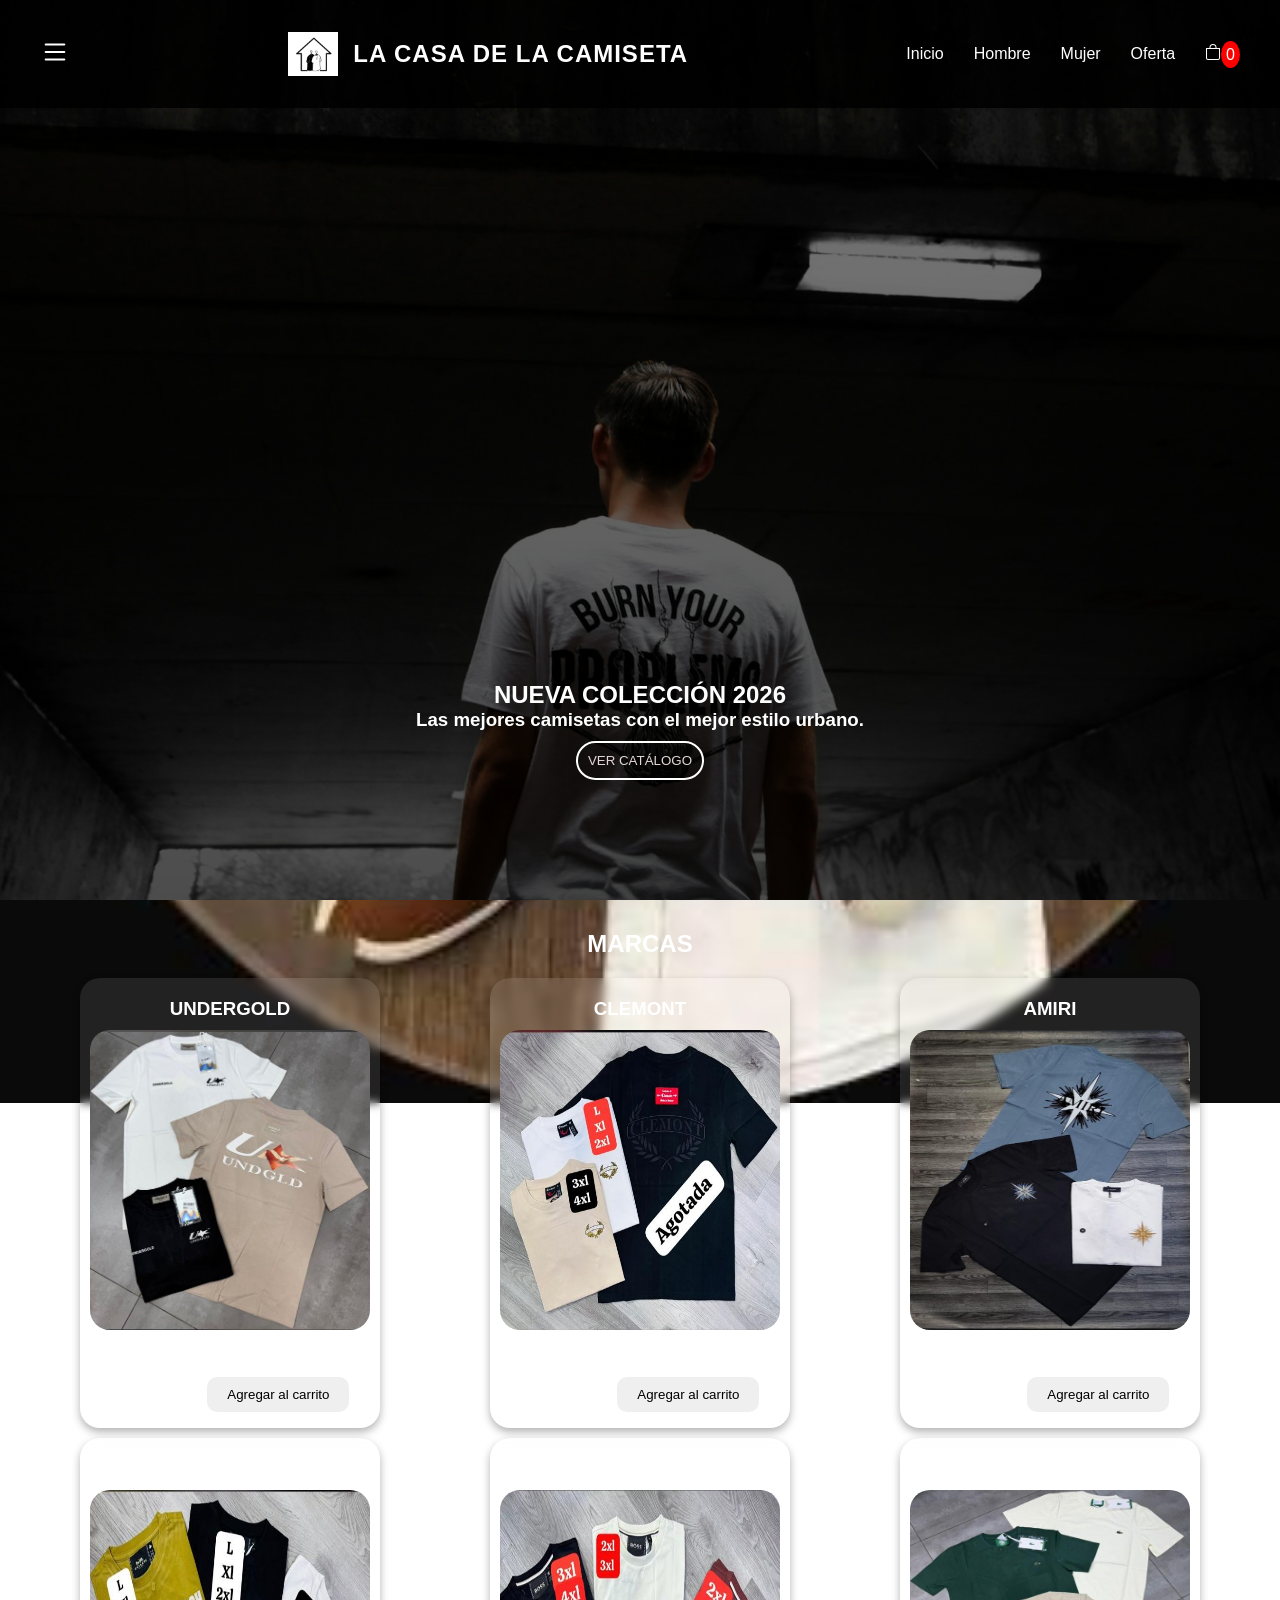
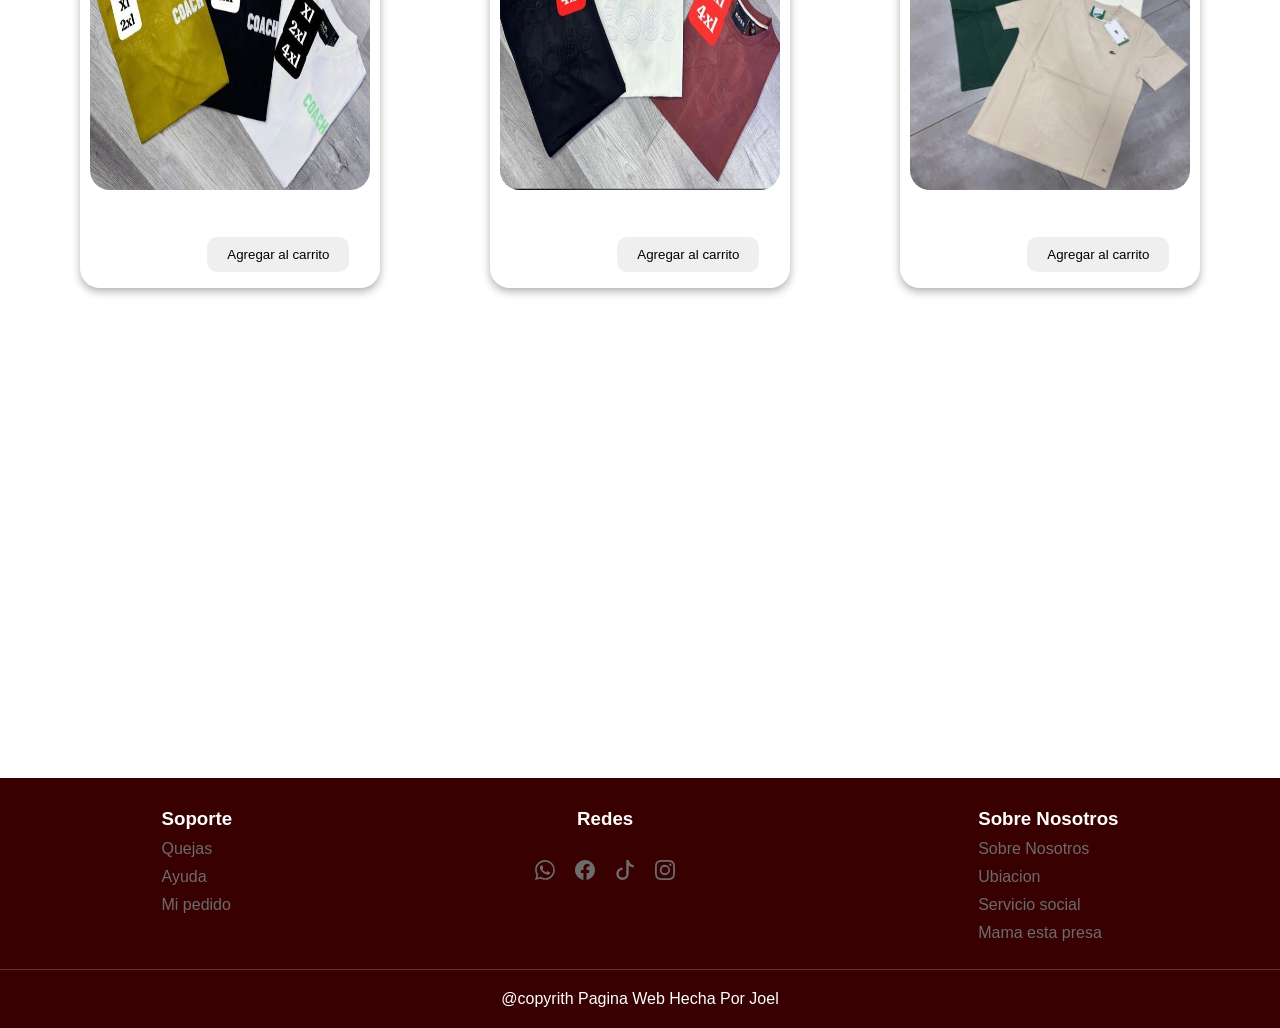
==== index.html @ 68a7e962 "mi primer comentario" ====
<!DOCTYPE html>
<html lang="en">
<head>
    <meta charset="UTF-8">
    <meta name="viewport" content="width=device-width, initial-scale=1.0">
     <meta http-equiv="X-UA-Compatible" content="ie=edge">
     <meta name="keywords" content="camisetas,ropa, moda,clemont,undergold">
     <meta name="description" content="La Casa de la Camiseta: Tienda de ropa con el mejor estilo urbano.">
    <title>la casa de la camiseta</title>
    <link rel="stylesheet" href="style.css"> <link rel="shortcut icon" href="./img/logo1.png" type="image/x-icon"> <script src="https://cdn.jsdelivr.net/npm/bootstrap@5.3.8/dist/js/bootstrap.bundle.min.js"></script>
</head>
<body>
    <header class="header">
        
        <div class="nav">
            <svg xmlns="http://www.w3.org/2000/svg" width="30" height="30" fill="currentColor" class="bi bi-list" viewBox="0 0 16 16">
            <path fill-rule="evenodd" d="M2.5 12a.5.5 0 0 1 .5-.5h10a.5.5 0 0 1 0 1H3a.5.5 0 0 1-.5-.5m0-4a.5.5 0 0 1 .5-.5h10a.5.5 0 0 1 0 1H3a.5.5 0 0 1-.5-.5m0-4a.5.5 0 0 1 .5-.5h10a.5.5 0 0 1 0 1H3a.5.5 0 0 1-.5-.5"/>
            </svg>
        </div>

        <div class="titulo">
            <img src="./img/logo1.png" alt="Logo La Casa de la Camiseta" style="width: 50px;"> 
            <h1>LA CASA DE LA CAMISETA</h1>
        </div>
        <nav class="nav-menu">
            <ul class="menu">  
                <li><a href="#">Inicio</a></li>
                <li><a href="#hombre">Hombre</a></li>
                <li><a href="./mujeres.html">Mujer</a></li>
                <li><a href="#">Oferta</a></li>
                <!--carrito o bolsa de compras-->
                <li class="carrito_compra"><a href="#"><svg xmlns="http://www.w3.org/2000/svg" width="16" height="16" fill="currentColor" class="bi bi-bag" viewBox="0 0 16 16">
                <path d="M8 1a2.5 2.5 0 0 1 2.5 2.5V4h-5v-.5A2.5 2.5 0 0 1 8 1m3.5 3v-.5a3.5 3.5 0 1 0-7 0V4H1v10a2 2 0 0 0 2 2h10a2 2 0 0 0 2-2V4zM2 5h12v9a1 1 0 0 1-1 1H3a1 1 0 0 1-1-1z"/>
                </svg></a><span id="contador">0</span></li>
            </ul>

        </nav>  
    </header> <!-- este es la etiqueta header donde guadamos la barra de navegación incluyendo el nombre y el carrito de compras -->

    <div class="hero">
        <div class="contenido-hero">
            <h2>NUEVA COLECCIÓN 2026</h2>
            <h3>Las mejores camisetas con el mejor estilo urbano.</h3>
            <button class="boton-comprar"><a href="./nuevaColeccion.html">VER CATÁLOGO</a></button>            
        </div>  
    </div> <!-- este es la sección del hero donde se muestra la nueva colección y un botón para ver el catálogo -->
    
    <section class="seccion-marcas" id="hombre">
        <h2 class="titulo-seccion">MARCAS</h2>  
        <div class="contenidos-productos">
            <div class="producto">
                <h3>UNDERGOLD</h3>
                        <img src="./img/undergold1.jpeg" alt="Camiseta undergold">
                    <div class="compra-btn">
                        <span class="precio-producto">50.000 $</span>
                        <button class="boton" data-id="1" data-nombre="UNDERGOLD" data-precio="50.000">Agregar al carrito</button>
                    </div>
            </div>
        <div class="producto">
                <h3>CLEMONT</h3>
                <img src="./img/clemont2.jpeg" alt="Camiseta CLEMONT">
                    <div class="compra-btn">
                        <span class="precio-producto">50.000 $</span>
                        <button class="boton" data-id="2" data-nombre="CLEMONT" data-precio="50.000">Agregar al carrito</button>
                    </div>
        </div>
        <div class="producto">
                <h3>AMIRI</h3>
                        <img src="./img/amiri1.jpeg" alt="Camiseta AMIRI">
                    <div class="compra-btn">
                        <span class="precio-producto">50.000 $</span>
                        <button class="boton" data-id="3" data-nombre="AMIRI" data-precio="50.000">Agregar al carrito</button>
                    </div>
        </div>
        <div class="producto">
                <h3>COACH</h3>
                    <img src="./img/coach1.jpeg" alt="Camiseta coach">
                    <div class="compra-btn">
                        <span class="precio-producto">50.000 $</span>
                        <button class="boton" data-id="4" data-nombre="COACH" data-precio="50.000">Agregar al carrito</button>
                    </div>
        </div>
        <div class="producto">
                <h3>BOSS</h3>
                    <img src="./img/boss1.jpeg" alt="Camiseta BOSS">
                    <div class="compra-btn">
                        <span class="precio-producto">50.000 $</span>
                        <button class="boton" data-id="5" data-nombre="BOSS" data-precio="50000">Agregar al carrito</button>
                    </div>
        </div>          
        <div class="producto">
                <h3>LACOSTE</h3>
                    <img src="./img/lacoste1.jpeg" alt="Camiseta LACOSTE">
                    <div class="compra-btn">
                        <span class="precio-producto">50.000 $</span>
                        <button class="boton" data-id="6" data-nombre="LACOSTE" data-precio="50.000">Agregar al carrito</button>
                    </div>
        </div>         
        <div class="producto">
                <h3>TOMMY</h3>
                    <img src="./img/tommy1.jpeg" alt="Camiseta TOMMY">
                    <div class="compra-btn">
                        <span class="precio-producto">50.000 $</span>
                        <button class="boton" data-id="7" data-nombre="TOMMY" data-precio="50.000">Agregar al carrito</button>
                    </div>
        </div>         
        <div class="producto">
            <h3>Y/OUT</h3>
                    <img src="./img/yout1.jpeg" alt="Camiseta Y/OUT">
                    <div class="compra-btn">
                        <span class="precio-producto">50.000 $</span>
                        <button class="boton" data-id="8" data-nombre="Y/OUT" data-precio="50.000">Agregar al carrito</button>
                    </div>
        </div>
        <div class="producto">
            <h3>BLOW UP</h3>
                    <img src="./img/bloup1.jpeg" alt="Camiseta BLOW UP">
                    <div class="compra-btn">
                        <span class="precio-producto">50.000 $</span>
                        <button class="boton" data-id="9" data-nombre="BLOW UP" data-precio="50.000">Agregar al carrito</button>
                    </div>                             
        </div>      
    </section> <!-- este es la sección de marcas donde se muestran las camisetas disponibles para hombre con su respectivo botón de compra que se agrega al carrito -->
    <footer class="piso">
        <div class="soporte">
            <h3>Soporte</h3>
            <ul>
                <li><a href="#">Quejas</a></li>
                <li><a href="#">Ayuda</a></li>
                <li><a href="#">Mi pedido</a></li>
            </ul>
        </div>
        <div class="soporte">
            <h3>Redes</h3>
            <div class="redes">
                <li><a href="#"><svg xmlns="http://www.w3.org/2000/svg" width="20" height="20" fill="currentColor" class="bi bi-whatsapp" viewBox="0 0 16 16">
  <path d="M13.601 2.326A7.85 7.85 0 0 0 7.994 0C3.627 0 .068 3.558.064 7.926c0 1.399.366 2.76 1.057 3.965L0 16l4.204-1.102a7.9 7.9 0 0 0 3.79.965h.004c4.368 0 7.926-3.558 7.93-7.93A7.9 7.9 0 0 0 13.6 2.326zM7.994 14.521a6.6 6.6 0 0 1-3.356-.92l-.24-.144-2.494.654.666-2.433-.156-.251a6.56 6.56 0 0 1-1.007-3.505c0-3.626 2.957-6.584 6.591-6.584a6.56 6.56 0 0 1 4.66 1.931 6.56 6.56 0 0 1 1.928 4.66c-.004 3.639-2.961 6.592-6.592 6.592m3.615-4.934c-.197-.099-1.17-.578-1.353-.646-.182-.065-.315-.099-.445.099-.133.197-.513.646-.627.775-.114.133-.232.148-.43.05-.197-.1-.836-.308-1.592-.985-.59-.525-.985-1.175-1.103-1.372-.114-.198-.011-.304.088-.403.087-.088.197-.232.296-.346.1-.114.133-.198.198-.33.065-.134.034-.248-.015-.347-.05-.099-.445-1.076-.612-1.47-.16-.389-.323-.335-.445-.34-.114-.007-.247-.007-.38-.007a.73.73 0 0 0-.529.247c-.182.198-.691.677-.691 1.654s.71 1.916.81 2.049c.098.133 1.394 2.132 3.383 2.992.47.205.84.326 1.129.418.475.152.904.129 1.246.08.38-.058 1.171-.48 1.338-.943.164-.464.164-.86.114-.943-.049-.084-.182-.133-.38-.232"/>
                </svg></a></li>
                <li><a href="#"><svg xmlns="http://www.w3.org/2000/svg" width="20" height="20" fill="currentColor" class="bi bi-facebook" viewBox="0 0 16 16">
  <path d="M16 8.049c0-4.446-3.582-8.05-8-8.05C3.58 0-.002 3.603-.002 8.05c0 4.017 2.926 7.347 6.75 7.951v-5.625h-2.03V8.05H6.75V6.275c0-2.017 1.195-3.131 3.022-3.131.876 0 1.791.157 1.791.157v1.98h-1.009c-.993 0-1.303.621-1.303 1.258v1.51h2.218l-.354 2.326H9.25V16c3.824-.604 6.75-3.934 6.75-7.951"/>
                </svg></a></li>
                <li><a href="#"><svg xmlns="http://www.w3.org/2000/svg" width="20" height="20" fill="currentColor" class="bi bi-tiktok" viewBox="0 0 16 16">
  <path d="M9 0h1.98c.144.715.54 1.617 1.235 2.512C12.895 3.389 13.797 4 15 4v2c-1.753 0-3.07-.814-4-1.829V11a5 5 0 1 1-5-5v2a3 3 0 1 0 3 3z"/>
                </svg></a></li>
                <li><a href="#"><svg xmlns="http://www.w3.org/2000/svg" width="20" height="20" fill="currentColor" class="bi bi-instagram" viewBox="0 0 16 16">
  <path d="M8 0C5.829 0 5.556.01 4.703.048 3.85.088 3.269.222 2.76.42a3.9 3.9 0 0 0-1.417.923A3.9 3.9 0 0 0 .42 2.76C.222 3.268.087 3.85.048 4.7.01 5.555 0 5.827 0 8.001c0 2.172.01 2.444.048 3.297.04.852.174 1.433.372 1.942.205.526.478.972.923 1.417.444.445.89.719 1.416.923.51.198 1.09.333 1.942.372C5.555 15.99 5.827 16 8 16s2.444-.01 3.298-.048c.851-.04 1.434-.174 1.943-.372a3.9 3.9 0 0 0 1.416-.923c.445-.445.718-.891.923-1.417.197-.509.332-1.09.372-1.942C15.99 10.445 16 10.173 16 8s-.01-2.445-.048-3.299c-.04-.851-.175-1.433-.372-1.941a3.9 3.9 0 0 0-.923-1.417A3.9 3.9 0 0 0 13.24.42c-.51-.198-1.092-.333-1.943-.372C10.443.01 10.172 0 7.998 0zm-.717 1.442h.718c2.136 0 2.389.007 3.232.046.78.035 1.204.166 1.486.275.373.145.64.319.92.599s.453.546.598.92c.11.281.24.705.275 1.485.039.843.047 1.096.047 3.231s-.008 2.389-.047 3.232c-.035.78-.166 1.203-.275 1.485a2.5 2.5 0 0 1-.599.919c-.28.28-.546.453-.92.598-.28.11-.704.24-1.485.276-.843.038-1.096.047-3.232.047s-2.39-.009-3.233-.047c-.78-.036-1.203-.166-1.485-.276a2.5 2.5 0 0 1-.92-.598 2.5 2.5 0 0 1-.6-.92c-.109-.281-.24-.705-.275-1.485-.038-.843-.046-1.096-.046-3.233s.008-2.388.046-3.231c.036-.78.166-1.204.276-1.486.145-.373.319-.64.599-.92s.546-.453.92-.598c.282-.11.705-.24 1.485-.276.738-.034 1.024-.044 2.515-.045zm4.988 1.328a.96.96 0 1 0 0 1.92.96.96 0 0 0 0-1.92m-4.27 1.122a4.109 4.109 0 1 0 0 8.217 4.109 4.109 0 0 0 0-8.217m0 1.441a2.667 2.667 0 1 1 0 5.334 2.667 2.667 0 0 1 0-5.334"/>
                </svg></a></li>
            </div>
        </div>
        <div class="soporte">
            <h3>Sobre Nosotros</h3>
            <ul>
                <li><a href="#">Sobre Nosotros</a></li>
                <li><a href="#">Ubiacion</a></li>
                <li><a href="#">Servicio social</a></li>
                <li><a href="#">Mama esta presa</a></li>
            </ul>
        </div>
        <div class="copy">
            @copyrith Pagina Web Hecha Por Joel
        </div>
    </footer> <!-- este es el footer donde se muestra el soporte, las redes sociales, información sobre la empresa y el copyrith -->
     
    <script src="/index.js" ></script> <!-- este es el script donde se encuentra la función para agregar al carrito de compras -->
</body>
</html>
---- style.css ----
/*asegura que todos los navegadores quiten espacio extras y conletra arial*/
/* El asterisco (*) significa "aplica esto a TODOS los elementos de la página" */
*{
    font-family: Arial, sans-serif; /* Define la fuente de texto para toda la página */
    margin: 0;  /* Elimina el espacio exterior que los navegadores agregan por defecto */
    padding: 0; /* Elimina el espacio interior que los navegadores agregan por defecto */
    box-sizing: border-box; /* Incluye padding en el tamaño total del elemento */
}

/* El header es la barra de navegación que aparece en la parte superior */
.header {
    position:fixed;   /* Hace que el menú flote SOBRE la imagen sin empujarla */
    top: 0;    /* Lo pega a la parte superior de la pantalla */
    left: 0;   /* Lo pega al lado izquierdo de la pantalla */
    width: 100%;  /* Ocupa todo el ancho de la pantalla */
    display: flex;       /* Alinea logo, título y menú en una fila */
    justify-content: space-between; /* Espacia los elementos: izquierda, centro y derecha */
    align-items: center; /* Centra los elementos verticalmente */
    height: 12vh;        /* Ocupa el 12% de la altura de la pantalla */
    color: white;  /* El texto dentro del header será de color blanco */
    z-index: 1000;       /* Asegura que el menú siempre esté por encima de todo */
    padding: 0 40px;     /* Espacio a los lados para que no toque los bordes */
    background-color: rgba(0, 0, 0, 0.856); /* Fondo negro semitransparente (el 0.856 controla la opacidad) */
}

/* Cambia el cursor cuando el mouse pasa sobre el ícono SVG del menú hamburguesa */
.header svg{
    cursor: pointer; /*para que el mause cambie de forma en las tres rayitas de hamburguesa*/
}

/* Estilos para el logo y título central */
/* Este contenedor agrupa la imagen del logo y el texto del título juntos */
.titulo {
    display: flex;        /* Pone el logo y el título en una fila horizontal */
    align-items: center;  /* Los alinea verticalmente al centro */
    gap: 15px;           /* Espacio entre la imagen del logo y el texto H1 */
}
/*logo de la pagina*/
.titulo img {
    width: 50px;         /* Tamaño del logo */
    height: auto;        /* Mantiene la proporción */
}
/* Estilo del nombre de la tienda en el encabezado */
.titulo h1 {
    font-size: 1.5rem;   /* Tamaño del título principal */
    letter-spacing: 1px; /* Separa un poco las letras entre sí para mejor lectura */
}
/*controlador del menu superior  derecho*/
/* Esta es la lista de enlaces de navegación (Inicio, Catálogo, etc.) */
.nav-menu .menu  {
    color: white;
    display: flex;              /* Pone los elementos del menú en una fila */
    align-items: center;
    justify-content: flex-end; /* Los empuja a la derecha como en tu captura */
    gap: 30px;   /*separacion entre el meno de navegacion*/
    text-decoration: none;  /* Quita el subrayado de los enlaces */
    margin: 0;
    padding: 0;
    list-style: none;  /* Quita los puntos o números de la lista */
}
/*controlador del menu superior derecho*/
/* Estilo de cada enlace individual dentro del menú */
.menu a{
    color: white;           /* Los enlaces son de color blanco */
    text-decoration: none;  /* Sin subrayado */
    list-style: none;
    cursor: pointer;        /* El cursor cambia a manita al pasar sobre el enlace */
}
/*contador del carrito de productos*/
/* Es el numerito rojo que aparece encima del ícono del carrito */
#contador{
    background-color: red;   /* Fondo rojo para que se vea el número */
    padding: 5px;            /* Espacio interior para que el número no quede pegado al borde */
    color: white;            /* Número en color blanco */
    border-radius: 50% 50%;  /* Lo convierte en un círculo perfecto */
}

/* La sección hero es la primera imagen grande que se ve al entrar a la página */
.hero {
    /* Fondo con degradado oscuro para que el texto blanco se lea bien */
    background-image: linear-gradient(rgba(0,0,0,0.5), rgba(0,0,0,0.7)), 
                      url("./img/imgfondo.jpg");
    background-size: cover;       /* Ajusta la foto para llenar toda la pantalla */
    background-position: center;  /* Centra la parte importante de la foto */
    background-attachment: fixed; /* Efecto: la foto se queda quieta al hacer scroll */
    background-repeat: no-repeat; /* Evita que la imagen se repita si es más pequeña que la pantalla */
    height: 100vh;                /* Ocupa el 100% de la altura de la pantalla */
    width: 100%;

    /* Centrado del contenido (Texto y Botón) */
    display: flex;
    flex-direction: column;       /* Pone el texto arriba y el botón abajo */
    justify-content: flex-end;    /* Empuja todo hacia la parte de abajo de la foto */
    align-items: center;          /* Centra todo horizontalmente */
    text-align: center;           /* Centra el texto dentro de su caja */
    color: white;                 /* Todo el texto de esta sección será blanco */
    font-family: 'Segoe UI', Arial, sans-serif;
    padding-bottom: 120px;        /* Espacio desde el borde inferior */
    gap: 15px;                    /* Espacio entre el H2, el P y el Botón */
}
/*este es el boton de comprar y ver catalogo*/
.boton-comprar{
    border-radius: 40px;          /* Bordes muy redondeados, casi una píldora */
    padding: 10px;                /* Espacio interior del botón */
    background-color: transparent; /* El botón no tiene color de fondo, se ve el fondo detrás */
    color: #e4d7d7;               /* Color del texto del botón (blanco rosado) */
    border: 2px solid white;      /* Borde blanco de 2 píxeles alrededor del botón */
    cursor: pointer;              /* El cursor cambia a manita al pasar sobre el botón */
    margin-top: 10px;             /* Separación por encima del botón */
    height:auto;   /* La altura se ajusta automáticamente al contenido */
    width:auto;    /* El ancho se ajusta automáticamente al contenido */
    transition: all 0.15s ease-in; /* Hace que los cambios visuales sean suaves y animados */
    text-transform: uppercase;    /* Convierte el texto del botón a MAYÚSCULAS automáticamente */
}
/* Estilo del enlace que va dentro del botón */
.boton-comprar a{
    color: #e4d7d7;          /* El color del enlace igual al del botón */
    text-decoration: none;   /* Sin subrayado */
}
/*boton de ver mas ,pero efecto de resaltar*/
/* Esto se activa cuando el mouse pasa por encima del botón */
.boton-comprar:hover{
    background-color: black;  /* El fondo del botón cambia a negro */
    color: white;             /* El texto cambia a blanco puro */
    transform: scale(1.1);    /* El botón crece un 10% de su tamaño original */
    box-shadow: 0 10px 20px rgba(0,0,0,0.3); /* Agrega una sombra debajo del botón */
}
/* Esto se activa cuando el usuario hace clic en el botón */
.boton-comprar:active{
    background-color: red;    /* El fondo cambia a rojo al hacer clic */
    transform: scale(0.95);   /* El botón se encoge un poco, simulando que fue presionado */
}
/* Estilo general de la sección marcas */
/* Esta es la sección donde se muestran los productos con fondo de imagen */
.seccion-marcas {
    background-image: linear-gradient(rgba(0, 0, 0, 0.644), rgba(0, 0, 0, 0.747)), 
                      url("./img/imagenfondo2.jpeg");
    background-repeat: no-repeat;   /* La imagen no se repite */
    background-position: center;    /* La imagen se centra en la sección */
    background-size: cover;         /* La imagen cubre toda la sección */
    background-attachment: fixed;   /* La imagen queda fija al hacer scroll */
    height: auto;      /* La altura se adapta al contenido que tenga adentro */
    width: 100%;       /* Ocupa todo el ancho de la pantalla */
    text-align: center; /* El texto queda centrado */
    padding: 30px;      /* Espacio interior para que el contenido no toque los bordes */
    color: white;       /* El texto dentro de esta sección será blanco */
}
/*contenedor principal que este arriba del fondo de imagen*/
/* Grid es como una cuadrícula, divide el espacio en columnas y filas para ordenar las tarjetas */
.contenidos-productos{               
    display: grid;               /* Activa el modo de cuadrícula */
    grid-template-columns: repeat(3, 1fr); /* Crea 3 columnas del mismo tamaño */
    gap: 10px;          /* Espacio entre cada tarjeta de producto */
    width: 100%;
    margin-top: 20px;   /* Separación entre el título de la sección y las tarjetas */
    justify-items: center; /* Centra cada tarjeta dentro de su columna */
    align-items: center;   /* Centra las tarjetas verticalmente */
}
/*tarjeta producto donde esta cada foto de la camiseta*/
/* Cada tarjeta es una caja que contiene la imagen, nombre y precio del producto */
.producto{
    border-radius: 20px;  /* Esquinas redondeadas para la tarjeta */
    height: 450px;        /* Altura fija de la tarjeta */
    width: 300px;         /* Ancho fijo de la tarjeta */
    padding: 10px;        /* Espacio interior para que el contenido no toque los bordes */
    display: flex;
    flex-direction: column; /* Apila imagen, nombre y precio en columna */
    align-items: center;    /* Centra el contenido horizontalmente */
    transition: all 0.15s ease-in;   /* Hace que el efecto hover sea suave */
    background-color: rgba(255, 255, 255, 0.1); /* Fondo blanco muy transparente sobre la imagen de fondo */
    backdrop-filter: blur(5px);
     /* Agrega un efecto de desenfoque al fondo para mejorar la legibilidad */
    box-shadow: 0 4px 8px rgba(0, 0, 0, 0.3); /* Agrega una sombra para dar profundidad */
}
/*el color de las letras de cada marca o titulo de cada marca*/
.producto a{
    color: white; /* El nombre del producto (enlace) se ve en blanco */
}
/*añadir al carrito el boton de añadir al carrito*/
.boton{
    cursor: pointer;          /* El cursor cambia a manita */
    border-radius: 10px 10px; /* Esquinas superiores redondeadas */
    padding: 10px 20px;       /* Espacio interior: 10px arriba/abajo, 20px a los lados */
    border: none;             /* Sin borde visible */
    transition: all 0.15s ease-in; /* Animación suave al hacer hover */
}
/*esto es lo que hace que el boton pase de blanco a negro con el cursor*/
/* Efecto al pasar el mouse por encima del botón de agregar al carrito */
.boton:hover{
    background-color: red;  /* El fondo del botón cambia a rojo */
    color: white;           /* El texto cambia a blanco */
}
/* Efecto al hacer clic en el botón de agregar al carrito */
.boton:active{
    background-color: darkred; /* El fondo se pone rojo oscuro al hacer clic */
    transform: scale(0.95);    /* El botón se encoge levemente simulando que fue presionado */
}
/*es donde esta el precio y el añadir al carrito*/
/* Contenedor que organiza el precio y el botón en una fila horizontal */
.compra-btn{
    display: flex;              /* Pone precio y botón en una fila */
    padding: 6px;
    margin-top: auto;           /* Empuja este contenedor hacia la parte inferior de la tarjeta */
    width: 100%;                /* Ocupa todo el ancho de la tarjeta */
    gap: 20px;                  /* Espacio entre el precio y el botón */
    justify-content: space-evenly; /* Distribuye el espacio de forma uniforme */
    align-items: center;           /* Centra verticalmente el precio y el botón */
}
/*esto es la caja completa donde esta la imagen que hace que cambien de color a blanco cuando pasa el cursor*/
/* Cuando el mouse pasa sobre la tarjeta, el fondo cambia a blanco */
.producto:hover{
    background-color: rgb(255, 255, 255); /* Fondo blanco sólido al hacer hover */
    color: black;  /* El texto cambia a negro para que se lea sobre el fondo blanco */
}
/*para revisar este es solo de clemont por ahora el efecto la palabra cambia a color negro*/
/* Cuando la tarjeta tiene hover, el enlace del nombre también cambia a negro */
.producto a:hover{
    color: black;
}
/*es el titulo de la marca de cada imagen*/
.producto h3{
    padding: 10px 10px; /* Espacio alrededor del nombre del producto */
}
/*caja que modifica la imagen*/
/* Controla el tamaño y forma de la imagen dentro de cada tarjeta */
.producto img{
    width: 100%;          /* La imagen ocupa todo el ancho de la tarjeta */
    height: 300px;        /* Altura fija para que todas las imágenes sean iguales */
    border-radius: 20px 20px; /* Solo las esquinas superiores son redondeadas */
}
/*es el piso de la pagina lo ultimo*/
/* El footer o pie de página que aparece al final de la página */
.piso{
    background-color:rgb(56, 0, 0); /* Fondo rojo oscuro casi negro */
    display: flex;               /* Organiza las columnas del footer en una fila */
    align-content: center;
    justify-content: space-around; /* Distribuye el espacio entre las columnas */
    color: white;
    font-size: 1rem;
    padding: 30px;    /* Espacio interior para que el contenido no toque los bordes */
    gap: 20px;        /* Espacio entre las columnas del footer */
    position: relative; /* Necesario para posicionar el copyright con position absolute */
    height: 250px;      /* Altura fija del footer */
}
/*aqui se le dan color y forma a las letras del piso*/
/* Aplica estilos a listas, items de lista y enlaces dentro del footer */
.piso ul, .piso li, .piso a{
    text-decoration: none;         /* Sin subrayado en los enlaces */
    list-style: none;              /* Sin puntos ni números en las listas */
    color: rgb(109, 107, 107);     /* Color gris para el texto del footer */
    cursor: pointer;               /* El cursor cambia a manita */
    margin: 10px 0;                /* Separación vertical entre cada elemento de la lista */
}
/*esto es la firma del que hace la pagina*/
/* La barra de copyright que aparece en la parte más baja del footer */
.copy{
    width: 100%;
    position: absolute; /* Se posiciona respecto al footer (que tiene position relative) */
    bottom: 0;          /* Se pega al fondo del footer */
    border-top: 1px solid rgba(255, 255, 255, 0.2); /* Línea separadora semitransparente arriba */
    padding: 20px;      /* Espacio interior para que el texto no quede pegado al borde */
    text-align: center; /* Centra el texto del copyright */
}
/*aqui estoy solo centrando la lista de palabras del piso (ayuda,redes.soporte,saber mas )*/
.soporte h3{
    text-align: center; /* Centra el título de cada columna del footer */
}
/*espacio solo para redes*/
/* Contenedor de los íconos de redes sociales en el footer */
.redes{
    list-style: none;   /* Sin puntos de lista */
    display: flex;      /* Pone los íconos en una fila horizontal */
    align-items: center;
    justify-content: space-evenly; /* Distribuye los íconos con espacio uniforme */
    gap: 20px;          /* Espacio entre cada ícono de red social */
    text-align: center;
    padding: 20px;
}
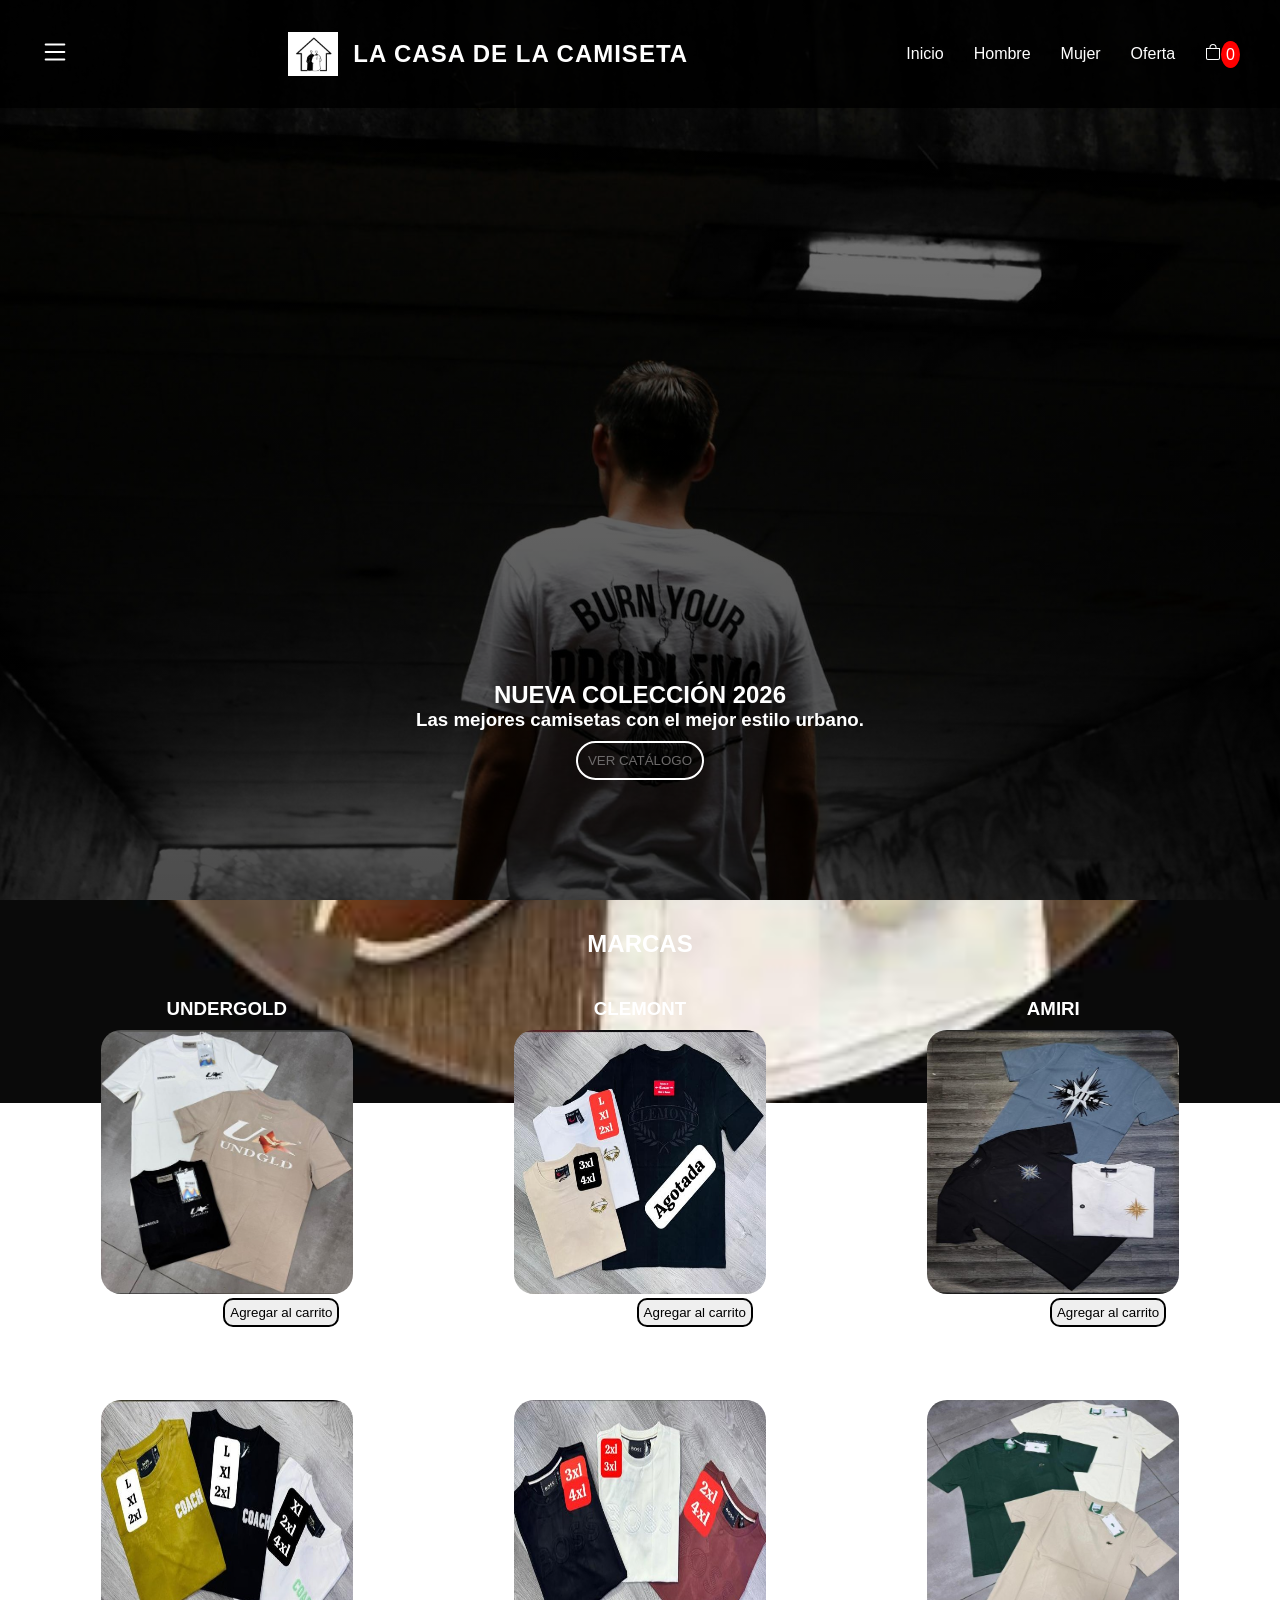
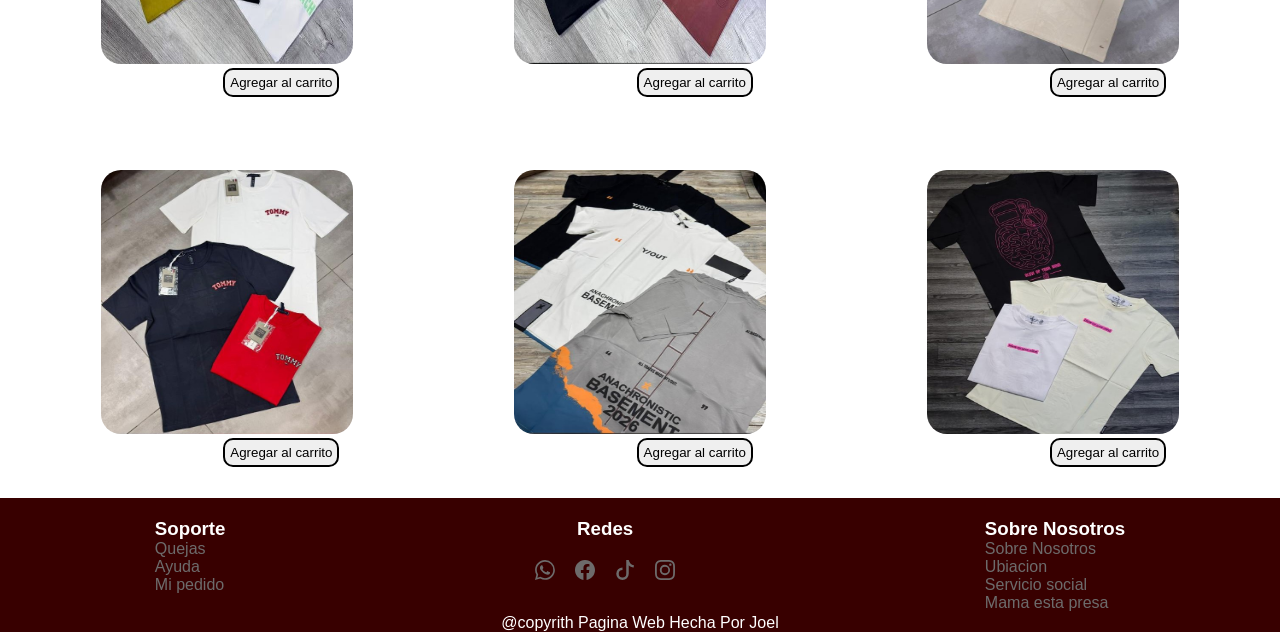
==== commit fe1e4954: "mi primer commit desde mi maquina" ====
--- a/index.html
+++ b/index.html
@@ -10,7 +10,7 @@
     <link rel="stylesheet" href="style.css"> <link rel="shortcut icon" href="./img/logo1.png" type="image/x-icon"> <script src="https://cdn.jsdelivr.net/npm/bootstrap@5.3.8/dist/js/bootstrap.bundle.min.js"></script>
 </head>
 <body>
-    <header class="header">
+     <header class="header">
         
         <div class="nav">
             <svg xmlns="http://www.w3.org/2000/svg" width="30" height="30" fill="currentColor" class="bi bi-list" viewBox="0 0 16 16">
@@ -22,7 +22,7 @@
             <img src="./img/logo1.png" alt="Logo La Casa de la Camiseta" style="width: 50px;"> 
             <h1>LA CASA DE LA CAMISETA</h1>
         </div>
-        <nav class="nav-menu">
+     <nav class="nav-menu">
             <ul class="menu">  
                 <li><a href="#">Inicio</a></li>
                 <li><a href="#hombre">Hombre</a></li>
@@ -35,7 +35,7 @@
             </ul>
 
         </nav>  
-    </header> <!-- este es la etiqueta header donde guadamos la barra de navegación incluyendo el nombre y el carrito de compras -->
+    </header>
 
     <div class="hero">
         <div class="contenido-hero">
@@ -43,14 +43,14 @@
             <h3>Las mejores camisetas con el mejor estilo urbano.</h3>
             <button class="boton-comprar"><a href="./nuevaColeccion.html">VER CATÁLOGO</a></button>            
         </div>  
-    </div> <!-- este es la sección del hero donde se muestra la nueva colección y un botón para ver el catálogo -->
+    </div>
     
     <section class="seccion-marcas" id="hombre">
         <h2 class="titulo-seccion">MARCAS</h2>  
         <div class="contenidos-productos">
             <div class="producto">
                 <h3>UNDERGOLD</h3>
-                        <img src="./img/undergold1.jpeg" alt="Camiseta undergold">
+                    <img src="./img/undergold1.jpeg" alt="Camiseta undergold">
                     <div class="compra-btn">
                         <span class="precio-producto">50.000 $</span>
                         <button class="boton" data-id="1" data-nombre="UNDERGOLD" data-precio="50.000">Agregar al carrito</button>
@@ -58,7 +58,9 @@
             </div>
         <div class="producto">
                 <h3>CLEMONT</h3>
-                <img src="./img/clemont2.jpeg" alt="Camiseta CLEMONT">
+                    <a href="/clemont.html">
+                        <img src="./img/clemont2.jpeg" alt="Camiseta CLEMONT">
+                    </a>
                     <div class="compra-btn">
                         <span class="precio-producto">50.000 $</span>
                         <button class="boton" data-id="2" data-nombre="CLEMONT" data-precio="50.000">Agregar al carrito</button>
@@ -66,7 +68,9 @@
         </div>
         <div class="producto">
                 <h3>AMIRI</h3>
+                    <a href="/clemont.html"></a>
                         <img src="./img/amiri1.jpeg" alt="Camiseta AMIRI">
+                    </a>
                     <div class="compra-btn">
                         <span class="precio-producto">50.000 $</span>
                         <button class="boton" data-id="3" data-nombre="AMIRI" data-precio="50.000">Agregar al carrito</button>
@@ -120,7 +124,7 @@
                         <button class="boton" data-id="9" data-nombre="BLOW UP" data-precio="50.000">Agregar al carrito</button>
                     </div>                             
         </div>      
-    </section> <!-- este es la sección de marcas donde se muestran las camisetas disponibles para hombre con su respectivo botón de compra que se agrega al carrito -->
+    </section>
     <footer class="piso">
         <div class="soporte">
             <h3>Soporte</h3>
@@ -159,8 +163,8 @@
         <div class="copy">
             @copyrith Pagina Web Hecha Por Joel
         </div>
-    </footer> <!-- este es el footer donde se muestra el soporte, las redes sociales, información sobre la empresa y el copyrith -->
+    </footer>
      
-    <script src="/index.js" ></script> <!-- este es el script donde se encuentra la función para agregar al carrito de compras -->
+    <script src="/index.js" ></script>
 </body>
 </html>
--- a/style.css
+++ b/style.css
@@ -1,38 +1,35 @@
 /*asegura que todos los navegadores quiten espacio extras y conletra arial*/
-/* El asterisco (*) significa "aplica esto a TODOS los elementos de la página" */
 *{
-    font-family: Arial, sans-serif; /* Define la fuente de texto para toda la página */
-    margin: 0;  /* Elimina el espacio exterior que los navegadores agregan por defecto */
-    padding: 0; /* Elimina el espacio interior que los navegadores agregan por defecto */
+    font-family: Arial, sans-serif;
+    margin: 0;
+    padding: 0;
     box-sizing: border-box; /* Incluye padding en el tamaño total del elemento */
 }
 
-/* El header es la barra de navegación que aparece en la parte superior */
 .header {
     position:fixed;   /* Hace que el menú flote SOBRE la imagen sin empujarla */
-    top: 0;    /* Lo pega a la parte superior de la pantalla */
-    left: 0;   /* Lo pega al lado izquierdo de la pantalla */
-    width: 100%;  /* Ocupa todo el ancho de la pantalla */
+    top: 0;
+    left: 0;
+    width: 100%;
     display: flex;       /* Alinea logo, título y menú en una fila */
     justify-content: space-between; /* Espacia los elementos: izquierda, centro y derecha */
     align-items: center; /* Centra los elementos verticalmente */
     height: 12vh;        /* Ocupa el 12% de la altura de la pantalla */
-    color: white;  /* El texto dentro del header será de color blanco */
+    background-color: transparent; /* Permite ver la imagen de fondo por detrás */
+    color: white;
     z-index: 1000;       /* Asegura que el menú siempre esté por encima de todo */
     padding: 0 40px;     /* Espacio a los lados para que no toque los bordes */
-    background-color: rgba(0, 0, 0, 0.856); /* Fondo negro semitransparente (el 0.856 controla la opacidad) */
-}
-
-/* Cambia el cursor cuando el mouse pasa sobre el ícono SVG del menú hamburguesa */
+    background-color: rgba(0, 0, 0, 0.856);
+}
+
 .header svg{
     cursor: pointer; /*para que el mause cambie de forma en las tres rayitas de hamburguesa*/
 }
 
 /* Estilos para el logo y título central */
-/* Este contenedor agrupa la imagen del logo y el texto del título juntos */
 .titulo {
-    display: flex;        /* Pone el logo y el título en una fila horizontal */
-    align-items: center;  /* Los alinea verticalmente al centro */
+    display: flex;
+    align-items: center;
     gap: 15px;           /* Espacio entre la imagen del logo y el texto H1 */
 }
 /*logo de la pagina*/
@@ -40,42 +37,36 @@
     width: 50px;         /* Tamaño del logo */
     height: auto;        /* Mantiene la proporción */
 }
-/* Estilo del nombre de la tienda en el encabezado */
 .titulo h1 {
     font-size: 1.5rem;   /* Tamaño del título principal */
-    letter-spacing: 1px; /* Separa un poco las letras entre sí para mejor lectura */
+    letter-spacing: 1px;
 }
 /*controlador del menu superior  derecho*/
-/* Esta es la lista de enlaces de navegación (Inicio, Catálogo, etc.) */
 .nav-menu .menu  {
     color: white;
-    display: flex;              /* Pone los elementos del menú en una fila */
+    display: flex;
     align-items: center;
     justify-content: flex-end; /* Los empuja a la derecha como en tu captura */
     gap: 30px;   /*separacion entre el meno de navegacion*/
-    text-decoration: none;  /* Quita el subrayado de los enlaces */
+    text-decoration: none;
     margin: 0;
     padding: 0;
-    list-style: none;  /* Quita los puntos o números de la lista */
+    list-style: none;
 }
 /*controlador del menu superior derecho*/
-/* Estilo de cada enlace individual dentro del menú */
 .menu a{
-    color: white;           /* Los enlaces son de color blanco */
-    text-decoration: none;  /* Sin subrayado */
-    list-style: none;
-    cursor: pointer;        /* El cursor cambia a manita al pasar sobre el enlace */
+    color: white;
+    text-decoration: none;
+    list-style: none;
+    cursor: pointer;
 }
 /*contador del carrito de productos*/
-/* Es el numerito rojo que aparece encima del ícono del carrito */
 #contador{
-    background-color: red;   /* Fondo rojo para que se vea el número */
-    padding: 5px;            /* Espacio interior para que el número no quede pegado al borde */
-    color: white;            /* Número en color blanco */
-    border-radius: 50% 50%;  /* Lo convierte en un círculo perfecto */
-}
-
-/* La sección hero es la primera imagen grande que se ve al entrar a la página */
+    background-color: red;
+    padding: 5px;
+    color: white;
+    border-radius: 50% 50%;
+}
 .hero {
     /* Fondo con degradado oscuro para que el texto blanco se lea bien */
     background-image: linear-gradient(rgba(0,0,0,0.5), rgba(0,0,0,0.7)), 
@@ -83,7 +74,7 @@
     background-size: cover;       /* Ajusta la foto para llenar toda la pantalla */
     background-position: center;  /* Centra la parte importante de la foto */
     background-attachment: fixed; /* Efecto: la foto se queda quieta al hacer scroll */
-    background-repeat: no-repeat; /* Evita que la imagen se repita si es más pequeña que la pantalla */
+    background-repeat: no-repeat;
     height: 100vh;                /* Ocupa el 100% de la altura de la pantalla */
     width: 100%;
 
@@ -92,187 +83,148 @@
     flex-direction: column;       /* Pone el texto arriba y el botón abajo */
     justify-content: flex-end;    /* Empuja todo hacia la parte de abajo de la foto */
     align-items: center;          /* Centra todo horizontalmente */
-    text-align: center;           /* Centra el texto dentro de su caja */
-    color: white;                 /* Todo el texto de esta sección será blanco */
+     text-align: center;
+    color: white;
     font-family: 'Segoe UI', Arial, sans-serif;
     padding-bottom: 120px;        /* Espacio desde el borde inferior */
     gap: 15px;                    /* Espacio entre el H2, el P y el Botón */
 }
 /*este es el boton de comprar y ver catalogo*/
 .boton-comprar{
-    border-radius: 40px;          /* Bordes muy redondeados, casi una píldora */
-    padding: 10px;                /* Espacio interior del botón */
-    background-color: transparent; /* El botón no tiene color de fondo, se ve el fondo detrás */
-    color: #e4d7d7;               /* Color del texto del botón (blanco rosado) */
-    border: 2px solid white;      /* Borde blanco de 2 píxeles alrededor del botón */
-    cursor: pointer;              /* El cursor cambia a manita al pasar sobre el botón */
-    margin-top: 10px;             /* Separación por encima del botón */
-    height:auto;   /* La altura se ajusta automáticamente al contenido */
-    width:auto;    /* El ancho se ajusta automáticamente al contenido */
-    transition: all 0.15s ease-in; /* Hace que los cambios visuales sean suaves y animados */
-    text-transform: uppercase;    /* Convierte el texto del botón a MAYÚSCULAS automáticamente */
-}
-/* Estilo del enlace que va dentro del botón */
-.boton-comprar a{
-    color: #e4d7d7;          /* El color del enlace igual al del botón */
-    text-decoration: none;   /* Sin subrayado */
+    border-radius: 40px;
+    padding: auto;
+    padding: 10px;
+    background-color: transparent;
+    color: #e4d7d7;
+    border: 2px solid white;
+    cursor: pointer;
+    margin-top: 10px;
+    height:auto;
+    width:auto;
+    transition: all 0.15s ease-in;
+
 }
 /*boton de ver mas ,pero efecto de resaltar*/
-/* Esto se activa cuando el mouse pasa por encima del botón */
 .boton-comprar:hover{
-    background-color: black;  /* El fondo del botón cambia a negro */
-    color: white;             /* El texto cambia a blanco puro */
-    transform: scale(1.1);    /* El botón crece un 10% de su tamaño original */
-    box-shadow: 0 10px 20px rgba(0,0,0,0.3); /* Agrega una sombra debajo del botón */
-}
-/* Esto se activa cuando el usuario hace clic en el botón */
-.boton-comprar:active{
-    background-color: red;    /* El fondo cambia a rojo al hacer clic */
-    transform: scale(0.95);   /* El botón se encoge un poco, simulando que fue presionado */
+    background-color: black;
+    color: white;
+    transform: scale(1.1);
+    box-shadow: 0 10px 20px rgba(0,0,0,0.3);
 }
 /* Estilo general de la sección marcas */
-/* Esta es la sección donde se muestran los productos con fondo de imagen */
 .seccion-marcas {
     background-image: linear-gradient(rgba(0, 0, 0, 0.644), rgba(0, 0, 0, 0.747)), 
                       url("./img/imagenfondo2.jpeg");
-    background-repeat: no-repeat;   /* La imagen no se repite */
-    background-position: center;    /* La imagen se centra en la sección */
-    background-size: cover;         /* La imagen cubre toda la sección */
-    background-attachment: fixed;   /* La imagen queda fija al hacer scroll */
-    height: auto;      /* La altura se adapta al contenido que tenga adentro */
-    width: 100%;       /* Ocupa todo el ancho de la pantalla */
-    text-align: center; /* El texto queda centrado */
-    padding: 30px;      /* Espacio interior para que el contenido no toque los bordes */
-    color: white;       /* El texto dentro de esta sección será blanco */
+    background-repeat: no-repeat;  
+    background-position: center; 
+    background-size: cover; 
+    background-attachment: fixed; 
+    height: auto;
+    width: 100%;          
+    text-align: center;
+    padding: 30px;
+    color: white;
 }
 /*contenedor principal que este arriba del fondo de imagen*/
-/* Grid es como una cuadrícula, divide el espacio en columnas y filas para ordenar las tarjetas */
 .contenidos-productos{               
-    display: grid;               /* Activa el modo de cuadrícula */
-    grid-template-columns: repeat(3, 1fr); /* Crea 3 columnas del mismo tamaño */
-    gap: 10px;          /* Espacio entre cada tarjeta de producto */
-    width: 100%;
-    margin-top: 20px;   /* Separación entre el título de la sección y las tarjetas */
-    justify-items: center; /* Centra cada tarjeta dentro de su columna */
-    align-items: center;   /* Centra las tarjetas verticalmente */
+    display: grid;               
+    grid-template-columns: repeat(3, 1fr); 
+    gap: 20px;
+    width: 100%;
+    margin-top: 20px;
+    justify-items: center;
+    background-color: transparent;
+    align-items: center;
 }
 /*tarjeta producto donde esta cada foto de la camiseta*/
-/* Cada tarjeta es una caja que contiene la imagen, nombre y precio del producto */
 .producto{
-    border-radius: 20px;  /* Esquinas redondeadas para la tarjeta */
-    height: 450px;        /* Altura fija de la tarjeta */
-    width: 300px;         /* Ancho fijo de la tarjeta */
-    padding: 10px;        /* Espacio interior para que el contenido no toque los bordes */
-    display: flex;
-    flex-direction: column; /* Apila imagen, nombre y precio en columna */
-    align-items: center;    /* Centra el contenido horizontalmente */
-    transition: all 0.15s ease-in;   /* Hace que el efecto hover sea suave */
-    background-color: rgba(255, 255, 255, 0.1); /* Fondo blanco muy transparente sobre la imagen de fondo */
-    backdrop-filter: blur(5px);
-     /* Agrega un efecto de desenfoque al fondo para mejorar la legibilidad */
-    box-shadow: 0 4px 8px rgba(0, 0, 0, 0.3); /* Agrega una sombra para dar profundidad */
+    border-radius: 5px;
+    height:350px;
+    border-radius: 20px;
+    width: 300px;
+    padding: 10px;
 }
 /*el color de las letras de cada marca o titulo de cada marca*/
 .producto a{
-    color: white; /* El nombre del producto (enlace) se ve en blanco */
+    color: white;
 }
 /*añadir al carrito el boton de añadir al carrito*/
 .boton{
-    cursor: pointer;          /* El cursor cambia a manita */
-    border-radius: 10px 10px; /* Esquinas superiores redondeadas */
-    padding: 10px 20px;       /* Espacio interior: 10px arriba/abajo, 20px a los lados */
-    border: none;             /* Sin borde visible */
-    transition: all 0.15s ease-in; /* Animación suave al hacer hover */
+    cursor: pointer;
+    border-radius: 10px 10px;
+    padding: 5px;
+    border: 2px solid black;
+    transition: all 0.1s ease-in-out;
 }
 /*esto es lo que hace que el boton pase de blanco a negro con el cursor*/
-/* Efecto al pasar el mouse por encima del botón de agregar al carrito */
 .boton:hover{
-    background-color: red;  /* El fondo del botón cambia a rojo */
-    color: white;           /* El texto cambia a blanco */
-}
-/* Efecto al hacer clic en el botón de agregar al carrito */
-.boton:active{
-    background-color: darkred; /* El fondo se pone rojo oscuro al hacer clic */
-    transform: scale(0.95);    /* El botón se encoge levemente simulando que fue presionado */
+    background-color: black;
+    color: white;
+    border: 2px solid white;
 }
 /*es donde esta el precio y el añadir al carrito*/
-/* Contenedor que organiza el precio y el botón en una fila horizontal */
 .compra-btn{
-    display: flex;              /* Pone precio y botón en una fila */
-    padding: 6px;
-    margin-top: auto;           /* Empuja este contenedor hacia la parte inferior de la tarjeta */
-    width: 100%;                /* Ocupa todo el ancho de la tarjeta */
-    gap: 20px;                  /* Espacio entre el precio y el botón */
-    justify-content: space-evenly; /* Distribuye el espacio de forma uniforme */
-    align-items: center;           /* Centra verticalmente el precio y el botón */
+    display: flex;
+    gap: 20px;
+    justify-content: space-evenly;
+    align-items: center
 }
 /*esto es la caja completa donde esta la imagen que hace que cambien de color a blanco cuando pasa el cursor*/
-/* Cuando el mouse pasa sobre la tarjeta, el fondo cambia a blanco */
 .producto:hover{
-    background-color: rgb(255, 255, 255); /* Fondo blanco sólido al hacer hover */
-    color: black;  /* El texto cambia a negro para que se lea sobre el fondo blanco */
+    background-color: rgb(255, 255, 255);
+    color: black;
 }
 /*para revisar este es solo de clemont por ahora el efecto la palabra cambia a color negro*/
-/* Cuando la tarjeta tiene hover, el enlace del nombre también cambia a negro */
 .producto a:hover{
     color: black;
 }
 /*es el titulo de la marca de cada imagen*/
 .producto h3{
-    padding: 10px 10px; /* Espacio alrededor del nombre del producto */
+    padding: 10px 10px;
 }
 /*caja que modifica la imagen*/
-/* Controla el tamaño y forma de la imagen dentro de cada tarjeta */
 .producto img{
-    width: 100%;          /* La imagen ocupa todo el ancho de la tarjeta */
-    height: 300px;        /* Altura fija para que todas las imágenes sean iguales */
-    border-radius: 20px 20px; /* Solo las esquinas superiores son redondeadas */
+    width: 90%;
+    height: 80%;
+    border-radius: 20px 20px;
 }
 /*es el piso de la pagina lo ultimo*/
-/* El footer o pie de página que aparece al final de la página */
 .piso{
-    background-color:rgb(56, 0, 0); /* Fondo rojo oscuro casi negro */
-    display: flex;               /* Organiza las columnas del footer en una fila */
+    background-color:rgb(56, 0, 0);
+    display: flex;
     align-content: center;
-    justify-content: space-around; /* Distribuye el espacio entre las columnas */
+    justify-content: space-around;
     color: white;
     font-size: 1rem;
-    padding: 30px;    /* Espacio interior para que el contenido no toque los bordes */
-    gap: 20px;        /* Espacio entre las columnas del footer */
-    position: relative; /* Necesario para posicionar el copyright con position absolute */
-    height: 250px;      /* Altura fija del footer */
+    padding: 20px;
+    gap: 20px;
+    position: relative;
 }
 /*aqui se le dan color y forma a las letras del piso*/
-/* Aplica estilos a listas, items de lista y enlaces dentro del footer */
-.piso ul, .piso li, .piso a{
-    text-decoration: none;         /* Sin subrayado en los enlaces */
-    list-style: none;              /* Sin puntos ni números en las listas */
-    color: rgb(109, 107, 107);     /* Color gris para el texto del footer */
-    cursor: pointer;               /* El cursor cambia a manita */
-    margin: 10px 0;                /* Separación vertical entre cada elemento de la lista */
+.piso ul,a{
+    text-decoration: none;
+    list-style: none;
+    color: rgb(109, 107, 107);
+    cursor: pointer;
 }
 /*esto es la firma del que hace la pagina*/
-/* La barra de copyright que aparece en la parte más baja del footer */
 .copy{
     width: 100%;
-    position: absolute; /* Se posiciona respecto al footer (que tiene position relative) */
-    bottom: 0;          /* Se pega al fondo del footer */
-    border-top: 1px solid rgba(255, 255, 255, 0.2); /* Línea separadora semitransparente arriba */
-    padding: 20px;      /* Espacio interior para que el texto no quede pegado al borde */
-    text-align: center; /* Centra el texto del copyright */
+    position: absolute;
+    bottom: 0;
+    text-align: center;
 }
 /*aqui estoy solo centrando la lista de palabras del piso (ayuda,redes.soporte,saber mas )*/
 .soporte h3{
-    text-align: center; /* Centra el título de cada columna del footer */
+    text-align: center;
 }
 /*espacio solo para redes*/
-/* Contenedor de los íconos de redes sociales en el footer */
 .redes{
-    list-style: none;   /* Sin puntos de lista */
-    display: flex;      /* Pone los íconos en una fila horizontal */
-    align-items: center;
-    justify-content: space-evenly; /* Distribuye los íconos con espacio uniforme */
-    gap: 20px;          /* Espacio entre cada ícono de red social */
+    list-style: none;
+    display: flex;
+    align-items: center;
+    justify-content: space-evenly;
+    gap: 20px;  
     text-align: center;
     padding: 20px;
-}   +}
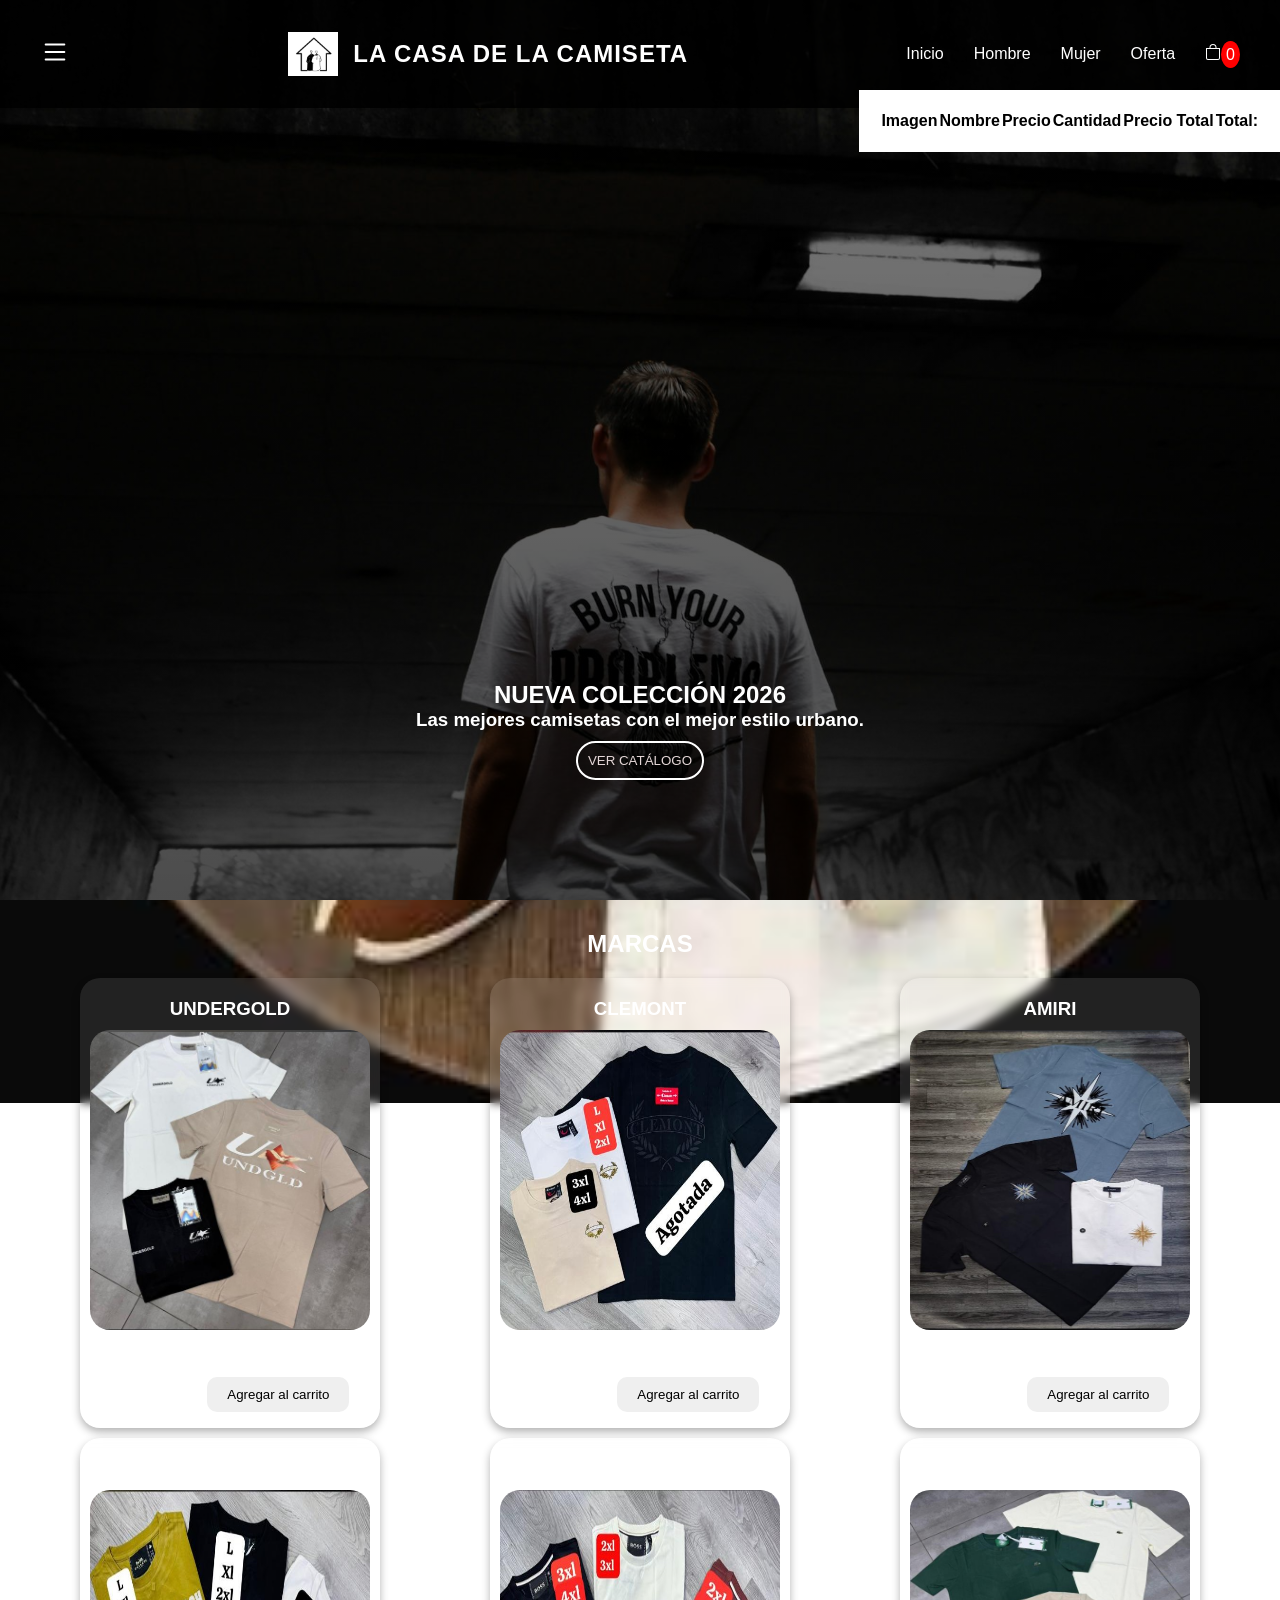
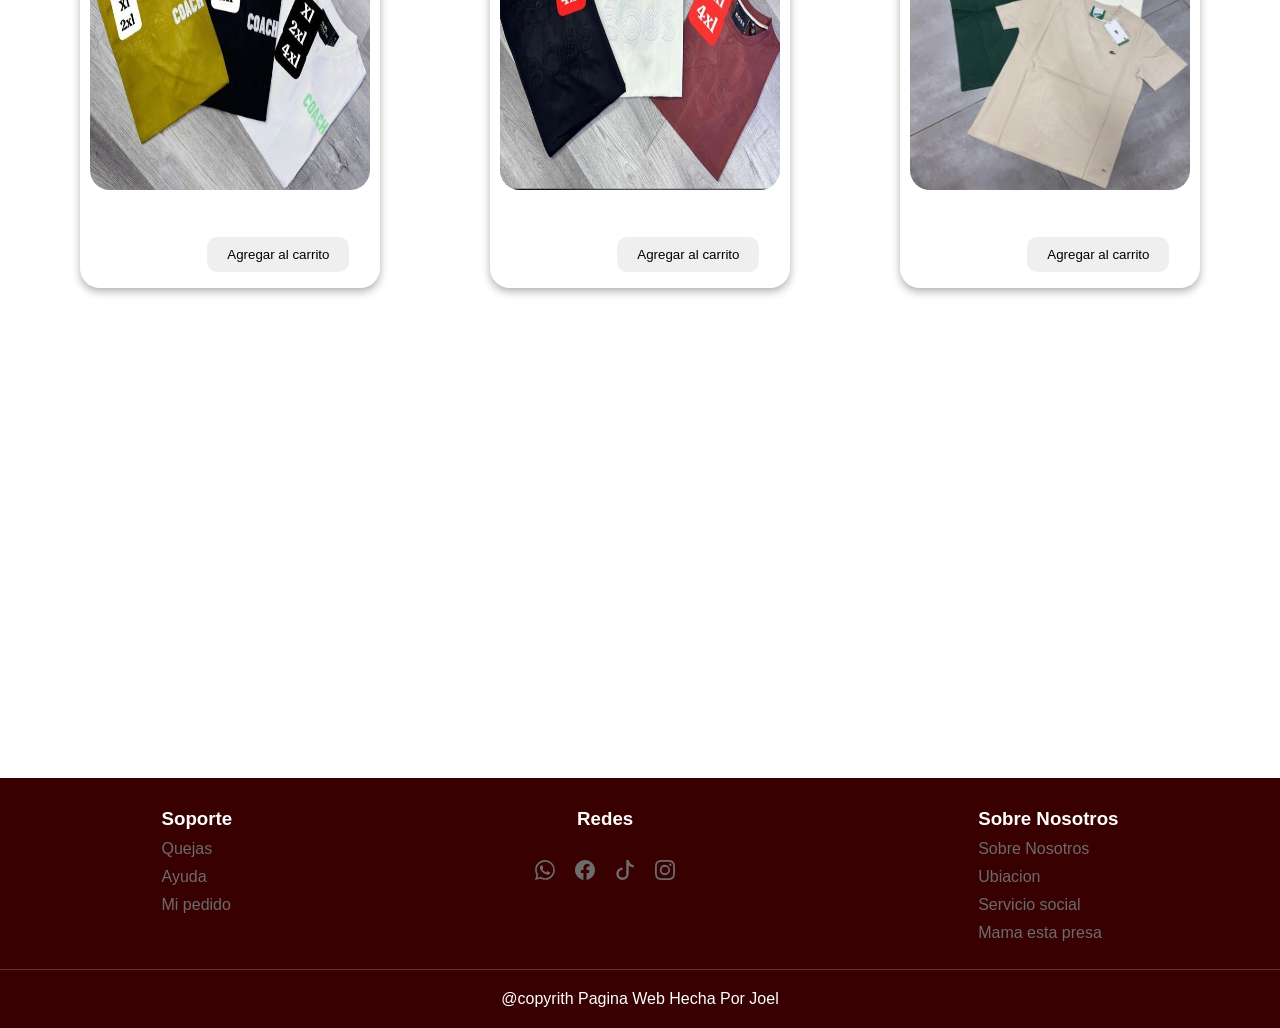
==== commit 3818d1dc: "commit despues del error" ====
--- a/index.html
+++ b/index.html
@@ -10,7 +10,7 @@
     <link rel="stylesheet" href="style.css"> <link rel="shortcut icon" href="./img/logo1.png" type="image/x-icon"> <script src="https://cdn.jsdelivr.net/npm/bootstrap@5.3.8/dist/js/bootstrap.bundle.min.js"></script>
 </head>
 <body>
-     <header class="header">
+    <header class="header">
         
         <div class="nav">
             <svg xmlns="http://www.w3.org/2000/svg" width="30" height="30" fill="currentColor" class="bi bi-list" viewBox="0 0 16 16">
@@ -22,7 +22,7 @@
             <img src="./img/logo1.png" alt="Logo La Casa de la Camiseta" style="width: 50px;"> 
             <h1>LA CASA DE LA CAMISETA</h1>
         </div>
-     <nav class="nav-menu">
+        <nav class="nav-menu">
             <ul class="menu">  
                 <li><a href="#">Inicio</a></li>
                 <li><a href="#hombre">Hombre</a></li>
@@ -35,7 +35,23 @@
             </ul>
 
         </nav>  
-    </header>
+    </header> <!-- este es la etiqueta header donde guadamos la barra de navegación incluyendo el nombre y el carrito de compras -->
+
+    <section class="container_tabla">
+        <table id="lista_carrito" class="table">
+          <thead>
+            <tr>
+              <th>Imagen</th>
+              <th>Nombre</th>
+              <th>Precio</th>
+              <th>Cantidad</th>
+              <th>Precio Total</th>
+              <th class="total-com">Total: <span id="total"></span></th>
+            </tr>
+          </thead>
+          <tbody></tbody>
+        </table>
+      </section>
 
     <div class="hero">
         <div class="contenido-hero">
@@ -43,14 +59,14 @@
             <h3>Las mejores camisetas con el mejor estilo urbano.</h3>
             <button class="boton-comprar"><a href="./nuevaColeccion.html">VER CATÁLOGO</a></button>            
         </div>  
-    </div>
+    </div> <!-- este es la sección del hero donde se muestra la nueva colección y un botón para ver el catálogo -->
     
     <section class="seccion-marcas" id="hombre">
         <h2 class="titulo-seccion">MARCAS</h2>  
         <div class="contenidos-productos">
             <div class="producto">
                 <h3>UNDERGOLD</h3>
-                    <img src="./img/undergold1.jpeg" alt="Camiseta undergold">
+                        <img src="./img/undergold1.jpeg" alt="Camiseta undergold">
                     <div class="compra-btn">
                         <span class="precio-producto">50.000 $</span>
                         <button class="boton" data-id="1" data-nombre="UNDERGOLD" data-precio="50.000">Agregar al carrito</button>
@@ -58,9 +74,7 @@
             </div>
         <div class="producto">
                 <h3>CLEMONT</h3>
-                    <a href="/clemont.html">
-                        <img src="./img/clemont2.jpeg" alt="Camiseta CLEMONT">
-                    </a>
+                <img src="./img/clemont2.jpeg" alt="Camiseta CLEMONT">
                     <div class="compra-btn">
                         <span class="precio-producto">50.000 $</span>
                         <button class="boton" data-id="2" data-nombre="CLEMONT" data-precio="50.000">Agregar al carrito</button>
@@ -68,9 +82,7 @@
         </div>
         <div class="producto">
                 <h3>AMIRI</h3>
-                    <a href="/clemont.html"></a>
                         <img src="./img/amiri1.jpeg" alt="Camiseta AMIRI">
-                    </a>
                     <div class="compra-btn">
                         <span class="precio-producto">50.000 $</span>
                         <button class="boton" data-id="3" data-nombre="AMIRI" data-precio="50.000">Agregar al carrito</button>
@@ -124,7 +136,7 @@
                         <button class="boton" data-id="9" data-nombre="BLOW UP" data-precio="50.000">Agregar al carrito</button>
                     </div>                             
         </div>      
-    </section>
+    </section> <!-- este es la sección de marcas donde se muestran las camisetas disponibles para hombre con su respectivo botón de compra que se agrega al carrito -->
     <footer class="piso">
         <div class="soporte">
             <h3>Soporte</h3>
@@ -163,8 +175,8 @@
         <div class="copy">
             @copyrith Pagina Web Hecha Por Joel
         </div>
-    </footer>
+    </footer> <!-- este es el footer donde se muestra el soporte, las redes sociales, información sobre la empresa y el copyrith -->
      
-    <script src="/index.js" ></script>
+    <script src="/index.js" ></script> <!-- este es el script donde se encuentra la función para agregar al carrito de compras -->
 </body>
 </html>
--- a/style.css
+++ b/style.css
@@ -1,35 +1,38 @@
 /*asegura que todos los navegadores quiten espacio extras y conletra arial*/
+/* El asterisco (*) significa "aplica esto a TODOS los elementos de la página" */
 *{
-    font-family: Arial, sans-serif;
-    margin: 0;
-    padding: 0;
+    font-family: Arial, sans-serif; /* Define la fuente de texto para toda la página */
+    margin: 0;  /* Elimina el espacio exterior que los navegadores agregan por defecto */
+    padding: 0; /* Elimina el espacio interior que los navegadores agregan por defecto */
     box-sizing: border-box; /* Incluye padding en el tamaño total del elemento */
 }
 
+/* El header es la barra de navegación que aparece en la parte superior */
 .header {
     position:fixed;   /* Hace que el menú flote SOBRE la imagen sin empujarla */
-    top: 0;
-    left: 0;
-    width: 100%;
+    top: 0;    /* Lo pega a la parte superior de la pantalla */
+    left: 0;   /* Lo pega al lado izquierdo de la pantalla */
+    width: 100%;  /* Ocupa todo el ancho de la pantalla */
     display: flex;       /* Alinea logo, título y menú en una fila */
     justify-content: space-between; /* Espacia los elementos: izquierda, centro y derecha */
     align-items: center; /* Centra los elementos verticalmente */
     height: 12vh;        /* Ocupa el 12% de la altura de la pantalla */
-    background-color: transparent; /* Permite ver la imagen de fondo por detrás */
-    color: white;
+    color: white;  /* El texto dentro del header será de color blanco */
     z-index: 1000;       /* Asegura que el menú siempre esté por encima de todo */
     padding: 0 40px;     /* Espacio a los lados para que no toque los bordes */
-    background-color: rgba(0, 0, 0, 0.856);
-}
-
+    background-color: rgba(0, 0, 0, 0.856); /* Fondo negro semitransparente (el 0.856 controla la opacidad) */
+}
+
+/* Cambia el cursor cuando el mouse pasa sobre el ícono SVG del menú hamburguesa */
 .header svg{
     cursor: pointer; /*para que el mause cambie de forma en las tres rayitas de hamburguesa*/
 }
 
 /* Estilos para el logo y título central */
+/* Este contenedor agrupa la imagen del logo y el texto del título juntos */
 .titulo {
-    display: flex;
-    align-items: center;
+    display: flex;        /* Pone el logo y el título en una fila horizontal */
+    align-items: center;  /* Los alinea verticalmente al centro */
     gap: 15px;           /* Espacio entre la imagen del logo y el texto H1 */
 }
 /*logo de la pagina*/
@@ -37,36 +40,56 @@
     width: 50px;         /* Tamaño del logo */
     height: auto;        /* Mantiene la proporción */
 }
+/* Estilo del nombre de la tienda en el encabezado */
 .titulo h1 {
     font-size: 1.5rem;   /* Tamaño del título principal */
-    letter-spacing: 1px;
+    letter-spacing: 1px; /* Separa un poco las letras entre sí para mejor lectura */
 }
 /*controlador del menu superior  derecho*/
+/* Esta es la lista de enlaces de navegación (Inicio, Catálogo, etc.) */
 .nav-menu .menu  {
     color: white;
-    display: flex;
+    display: flex;              /* Pone los elementos del menú en una fila */
     align-items: center;
     justify-content: flex-end; /* Los empuja a la derecha como en tu captura */
     gap: 30px;   /*separacion entre el meno de navegacion*/
-    text-decoration: none;
+    text-decoration: none;  /* Quita el subrayado de los enlaces */
     margin: 0;
     padding: 0;
+    list-style: none;  /* Quita los puntos o números de la lista */
+}
+/*controlador del menu superior derecho*/
+/* Estilo de cada enlace individual dentro del menú */
+.menu a{
+    color: white;           /* Los enlaces son de color blanco */
+    text-decoration: none;  /* Sin subrayado */
     list-style: none;
-}
-/*controlador del menu superior derecho*/
-.menu a{
-    color: white;
-    text-decoration: none;
-    list-style: none;
-    cursor: pointer;
+    cursor: pointer;        /* El cursor cambia a manita al pasar sobre el enlace */
 }
 /*contador del carrito de productos*/
+/* Es el numerito rojo que aparece encima del ícono del carrito */
 #contador{
-    background-color: red;
-    padding: 5px;
-    color: white;
-    border-radius: 50% 50%;
-}
+    background-color: red;   /* Fondo rojo para que se vea el número */
+    padding: 5px;            /* Espacio interior para que el número no quede pegado al borde */
+    color: white;            /* Número en color blanco */
+    border-radius: 50% 50%;  /* Lo convierte en un círculo perfecto */
+}
+.container_tabla{
+    width: auto;
+    height: auto;
+    display: flex;
+    align-items: center;
+    background-color: white; /* Fondo blanco muy transparente sobre la imagen de fondo */
+    z-index: 1000; /* Asegura que la tabla esté por encima de la imagen de fondo pero debajo del header */
+    padding: 20px; /* Espacio interior para que el contenido no toque los bordes */
+    position: absolute; /* Permite posicionar la tabla sobre la imagen de fondo */
+    top: 10%;
+    gap: 20px; /* Espacio entre las filas de la tabla */
+    right: 0;
+}
+
+
+/* La sección hero es la primera imagen grande que se ve al entrar a la página */
 .hero {
     /* Fondo con degradado oscuro para que el texto blanco se lea bien */
     background-image: linear-gradient(rgba(0,0,0,0.5), rgba(0,0,0,0.7)), 
@@ -74,7 +97,7 @@
     background-size: cover;       /* Ajusta la foto para llenar toda la pantalla */
     background-position: center;  /* Centra la parte importante de la foto */
     background-attachment: fixed; /* Efecto: la foto se queda quieta al hacer scroll */
-    background-repeat: no-repeat;
+    background-repeat: no-repeat; /* Evita que la imagen se repita si es más pequeña que la pantalla */
     height: 100vh;                /* Ocupa el 100% de la altura de la pantalla */
     width: 100%;
 
@@ -83,148 +106,187 @@
     flex-direction: column;       /* Pone el texto arriba y el botón abajo */
     justify-content: flex-end;    /* Empuja todo hacia la parte de abajo de la foto */
     align-items: center;          /* Centra todo horizontalmente */
-     text-align: center;
-    color: white;
+    text-align: center;           /* Centra el texto dentro de su caja */
+    color: white;                 /* Todo el texto de esta sección será blanco */
     font-family: 'Segoe UI', Arial, sans-serif;
     padding-bottom: 120px;        /* Espacio desde el borde inferior */
     gap: 15px;                    /* Espacio entre el H2, el P y el Botón */
 }
 /*este es el boton de comprar y ver catalogo*/
 .boton-comprar{
-    border-radius: 40px;
-    padding: auto;
-    padding: 10px;
-    background-color: transparent;
-    color: #e4d7d7;
-    border: 2px solid white;
-    cursor: pointer;
-    margin-top: 10px;
-    height:auto;
-    width:auto;
-    transition: all 0.15s ease-in;
-
+    border-radius: 40px;          /* Bordes muy redondeados, casi una píldora */
+    padding: 10px;                /* Espacio interior del botón */
+    background-color: transparent; /* El botón no tiene color de fondo, se ve el fondo detrás */
+    color: #e4d7d7;               /* Color del texto del botón (blanco rosado) */
+    border: 2px solid white;      /* Borde blanco de 2 píxeles alrededor del botón */
+    cursor: pointer;              /* El cursor cambia a manita al pasar sobre el botón */
+    margin-top: 10px;             /* Separación por encima del botón */
+    height:auto;   /* La altura se ajusta automáticamente al contenido */
+    width:auto;    /* El ancho se ajusta automáticamente al contenido */
+    transition: all 0.15s ease-in; /* Hace que los cambios visuales sean suaves y animados */
+    text-transform: uppercase;    /* Convierte el texto del botón a MAYÚSCULAS automáticamente */
+}
+/* Estilo del enlace que va dentro del botón */
+.boton-comprar a{
+    color: #e4d7d7;          /* El color del enlace igual al del botón */
+    text-decoration: none;   /* Sin subrayado */
 }
 /*boton de ver mas ,pero efecto de resaltar*/
+/* Esto se activa cuando el mouse pasa por encima del botón */
 .boton-comprar:hover{
-    background-color: black;
-    color: white;
-    transform: scale(1.1);
-    box-shadow: 0 10px 20px rgba(0,0,0,0.3);
+    background-color: black;  /* El fondo del botón cambia a negro */
+    color: white;             /* El texto cambia a blanco puro */
+    transform: scale(1.1);    /* El botón crece un 10% de su tamaño original */
+    box-shadow: 0 10px 20px rgba(0,0,0,0.3); /* Agrega una sombra debajo del botón */
+}
+/* Esto se activa cuando el usuario hace clic en el botón */
+.boton-comprar:active{
+    background-color: red;    /* El fondo cambia a rojo al hacer clic */
+    transform: scale(0.95);   /* El botón se encoge un poco, simulando que fue presionado */
 }
 /* Estilo general de la sección marcas */
+/* Esta es la sección donde se muestran los productos con fondo de imagen */
 .seccion-marcas {
     background-image: linear-gradient(rgba(0, 0, 0, 0.644), rgba(0, 0, 0, 0.747)), 
                       url("./img/imagenfondo2.jpeg");
-    background-repeat: no-repeat;  
-    background-position: center; 
-    background-size: cover; 
-    background-attachment: fixed; 
-    height: auto;
-    width: 100%;          
-    text-align: center;
-    padding: 30px;
-    color: white;
+    background-repeat: no-repeat;   /* La imagen no se repite */
+    background-position: center;    /* La imagen se centra en la sección */
+    background-size: cover;         /* La imagen cubre toda la sección */
+    background-attachment: fixed;   /* La imagen queda fija al hacer scroll */
+    height: auto;      /* La altura se adapta al contenido que tenga adentro */
+    width: 100%;       /* Ocupa todo el ancho de la pantalla */
+    text-align: center; /* El texto queda centrado */
+    padding: 30px;      /* Espacio interior para que el contenido no toque los bordes */
+    color: white;       /* El texto dentro de esta sección será blanco */
 }
 /*contenedor principal que este arriba del fondo de imagen*/
+/* Grid es como una cuadrícula, divide el espacio en columnas y filas para ordenar las tarjetas */
 .contenidos-productos{               
-    display: grid;               
-    grid-template-columns: repeat(3, 1fr); 
-    gap: 20px;
+    display: grid;               /* Activa el modo de cuadrícula */
+    grid-template-columns: repeat(3, 1fr); /* Crea 3 columnas del mismo tamaño */
+    gap: 10px;          /* Espacio entre cada tarjeta de producto */
     width: 100%;
-    margin-top: 20px;
-    justify-items: center;
-    background-color: transparent;
-    align-items: center;
+    margin-top: 20px;   /* Separación entre el título de la sección y las tarjetas */
+    justify-items: center; /* Centra cada tarjeta dentro de su columna */
+    align-items: center;   /* Centra las tarjetas verticalmente */
 }
 /*tarjeta producto donde esta cada foto de la camiseta*/
+/* Cada tarjeta es una caja que contiene la imagen, nombre y precio del producto */
 .producto{
-    border-radius: 5px;
-    height:350px;
-    border-radius: 20px;
-    width: 300px;
-    padding: 10px;
+    border-radius: 20px;  /* Esquinas redondeadas para la tarjeta */
+    height: 450px;        /* Altura fija de la tarjeta */
+    width: 300px;         /* Ancho fijo de la tarjeta */
+    padding: 10px;        /* Espacio interior para que el contenido no toque los bordes */
+    display: flex;
+    flex-direction: column; /* Apila imagen, nombre y precio en columna */
+    align-items: center;    /* Centra el contenido horizontalmente */
+    transition: all 0.15s ease-in;   /* Hace que el efecto hover sea suave */
+    background-color: rgba(255, 255, 255, 0.1); /* Fondo blanco muy transparente sobre la imagen de fondo */
+    backdrop-filter: blur(5px);
+     /* Agrega un efecto de desenfoque al fondo para mejorar la legibilidad */
+    box-shadow: 0 4px 8px rgba(0, 0, 0, 0.3); /* Agrega una sombra para dar profundidad */
 }
 /*el color de las letras de cada marca o titulo de cada marca*/
 .producto a{
-    color: white;
+    color: white; /* El nombre del producto (enlace) se ve en blanco */
 }
 /*añadir al carrito el boton de añadir al carrito*/
 .boton{
-    cursor: pointer;
-    border-radius: 10px 10px;
-    padding: 5px;
-    border: 2px solid black;
-    transition: all 0.1s ease-in-out;
+    cursor: pointer;          /* El cursor cambia a manita */
+    border-radius: 10px 10px; /* Esquinas superiores redondeadas */
+    padding: 10px 20px;       /* Espacio interior: 10px arriba/abajo, 20px a los lados */
+    border: none;             /* Sin borde visible */
+    transition: all 0.15s ease-in; /* Animación suave al hacer hover */
 }
 /*esto es lo que hace que el boton pase de blanco a negro con el cursor*/
+/* Efecto al pasar el mouse por encima del botón de agregar al carrito */
 .boton:hover{
-    background-color: black;
-    color: white;
-    border: 2px solid white;
+    background-color: red;  /* El fondo del botón cambia a rojo */
+    color: white;           /* El texto cambia a blanco */
+}
+/* Efecto al hacer clic en el botón de agregar al carrito */
+.boton:active{
+    background-color: darkred; /* El fondo se pone rojo oscuro al hacer clic */
+    transform: scale(0.95);    /* El botón se encoge levemente simulando que fue presionado */
 }
 /*es donde esta el precio y el añadir al carrito*/
+/* Contenedor que organiza el precio y el botón en una fila horizontal */
 .compra-btn{
-    display: flex;
-    gap: 20px;
-    justify-content: space-evenly;
-    align-items: center
+    display: flex;              /* Pone precio y botón en una fila */
+    padding: 6px;
+    margin-top: auto;           /* Empuja este contenedor hacia la parte inferior de la tarjeta */
+    width: 100%;                /* Ocupa todo el ancho de la tarjeta */
+    gap: 20px;                  /* Espacio entre el precio y el botón */
+    justify-content: space-evenly; /* Distribuye el espacio de forma uniforme */
+    align-items: center;           /* Centra verticalmente el precio y el botón */
 }
 /*esto es la caja completa donde esta la imagen que hace que cambien de color a blanco cuando pasa el cursor*/
+/* Cuando el mouse pasa sobre la tarjeta, el fondo cambia a blanco */
 .producto:hover{
-    background-color: rgb(255, 255, 255);
-    color: black;
+    background-color: rgb(255, 255, 255); /* Fondo blanco sólido al hacer hover */
+    color: black;  /* El texto cambia a negro para que se lea sobre el fondo blanco */
 }
 /*para revisar este es solo de clemont por ahora el efecto la palabra cambia a color negro*/
+/* Cuando la tarjeta tiene hover, el enlace del nombre también cambia a negro */
 .producto a:hover{
     color: black;
 }
 /*es el titulo de la marca de cada imagen*/
 .producto h3{
-    padding: 10px 10px;
+    padding: 10px 10px; /* Espacio alrededor del nombre del producto */
 }
 /*caja que modifica la imagen*/
+/* Controla el tamaño y forma de la imagen dentro de cada tarjeta */
 .producto img{
-    width: 90%;
-    height: 80%;
-    border-radius: 20px 20px;
+    width: 100%;          /* La imagen ocupa todo el ancho de la tarjeta */
+    height: 300px;        /* Altura fija para que todas las imágenes sean iguales */
+    border-radius: 20px 20px; /* Solo las esquinas superiores son redondeadas */
 }
 /*es el piso de la pagina lo ultimo*/
+/* El footer o pie de página que aparece al final de la página */
 .piso{
-    background-color:rgb(56, 0, 0);
-    display: flex;
+    background-color:rgb(56, 0, 0); /* Fondo rojo oscuro casi negro */
+    display: flex;               /* Organiza las columnas del footer en una fila */
     align-content: center;
-    justify-content: space-around;
+    justify-content: space-around; /* Distribuye el espacio entre las columnas */
     color: white;
     font-size: 1rem;
-    padding: 20px;
-    gap: 20px;
-    position: relative;
+    padding: 30px;    /* Espacio interior para que el contenido no toque los bordes */
+    gap: 20px;        /* Espacio entre las columnas del footer */
+    position: relative; /* Necesario para posicionar el copyright con position absolute */
+    height: 250px;      /* Altura fija del footer */
 }
 /*aqui se le dan color y forma a las letras del piso*/
-.piso ul,a{
-    text-decoration: none;
-    list-style: none;
-    color: rgb(109, 107, 107);
-    cursor: pointer;
+/* Aplica estilos a listas, items de lista y enlaces dentro del footer */
+.piso ul, .piso li, .piso a{
+    text-decoration: none;         /* Sin subrayado en los enlaces */
+    list-style: none;              /* Sin puntos ni números en las listas */
+    color: rgb(109, 107, 107);     /* Color gris para el texto del footer */
+    cursor: pointer;               /* El cursor cambia a manita */
+    margin: 10px 0;                /* Separación vertical entre cada elemento de la lista */
 }
 /*esto es la firma del que hace la pagina*/
+/* La barra de copyright que aparece en la parte más baja del footer */
 .copy{
     width: 100%;
-    position: absolute;
-    bottom: 0;
-    text-align: center;
+    position: absolute; /* Se posiciona respecto al footer (que tiene position relative) */
+    bottom: 0;          /* Se pega al fondo del footer */
+    border-top: 1px solid rgba(255, 255, 255, 0.2); /* Línea separadora semitransparente arriba */
+    padding: 20px;      /* Espacio interior para que el texto no quede pegado al borde */
+    text-align: center; /* Centra el texto del copyright */
 }
 /*aqui estoy solo centrando la lista de palabras del piso (ayuda,redes.soporte,saber mas )*/
 .soporte h3{
-    text-align: center;
+    text-align: center; /* Centra el título de cada columna del footer */
 }
 /*espacio solo para redes*/
+/* Contenedor de los íconos de redes sociales en el footer */
 .redes{
-    list-style: none;
-    display: flex;
+    list-style: none;   /* Sin puntos de lista */
+    display: flex;      /* Pone los íconos en una fila horizontal */
     align-items: center;
-    justify-content: space-evenly;
-    gap: 20px;  
+    justify-content: space-evenly; /* Distribuye los íconos con espacio uniforme */
+    gap: 20px;          /* Espacio entre cada ícono de red social */
     text-align: center;
     padding: 20px;
-}
+}   
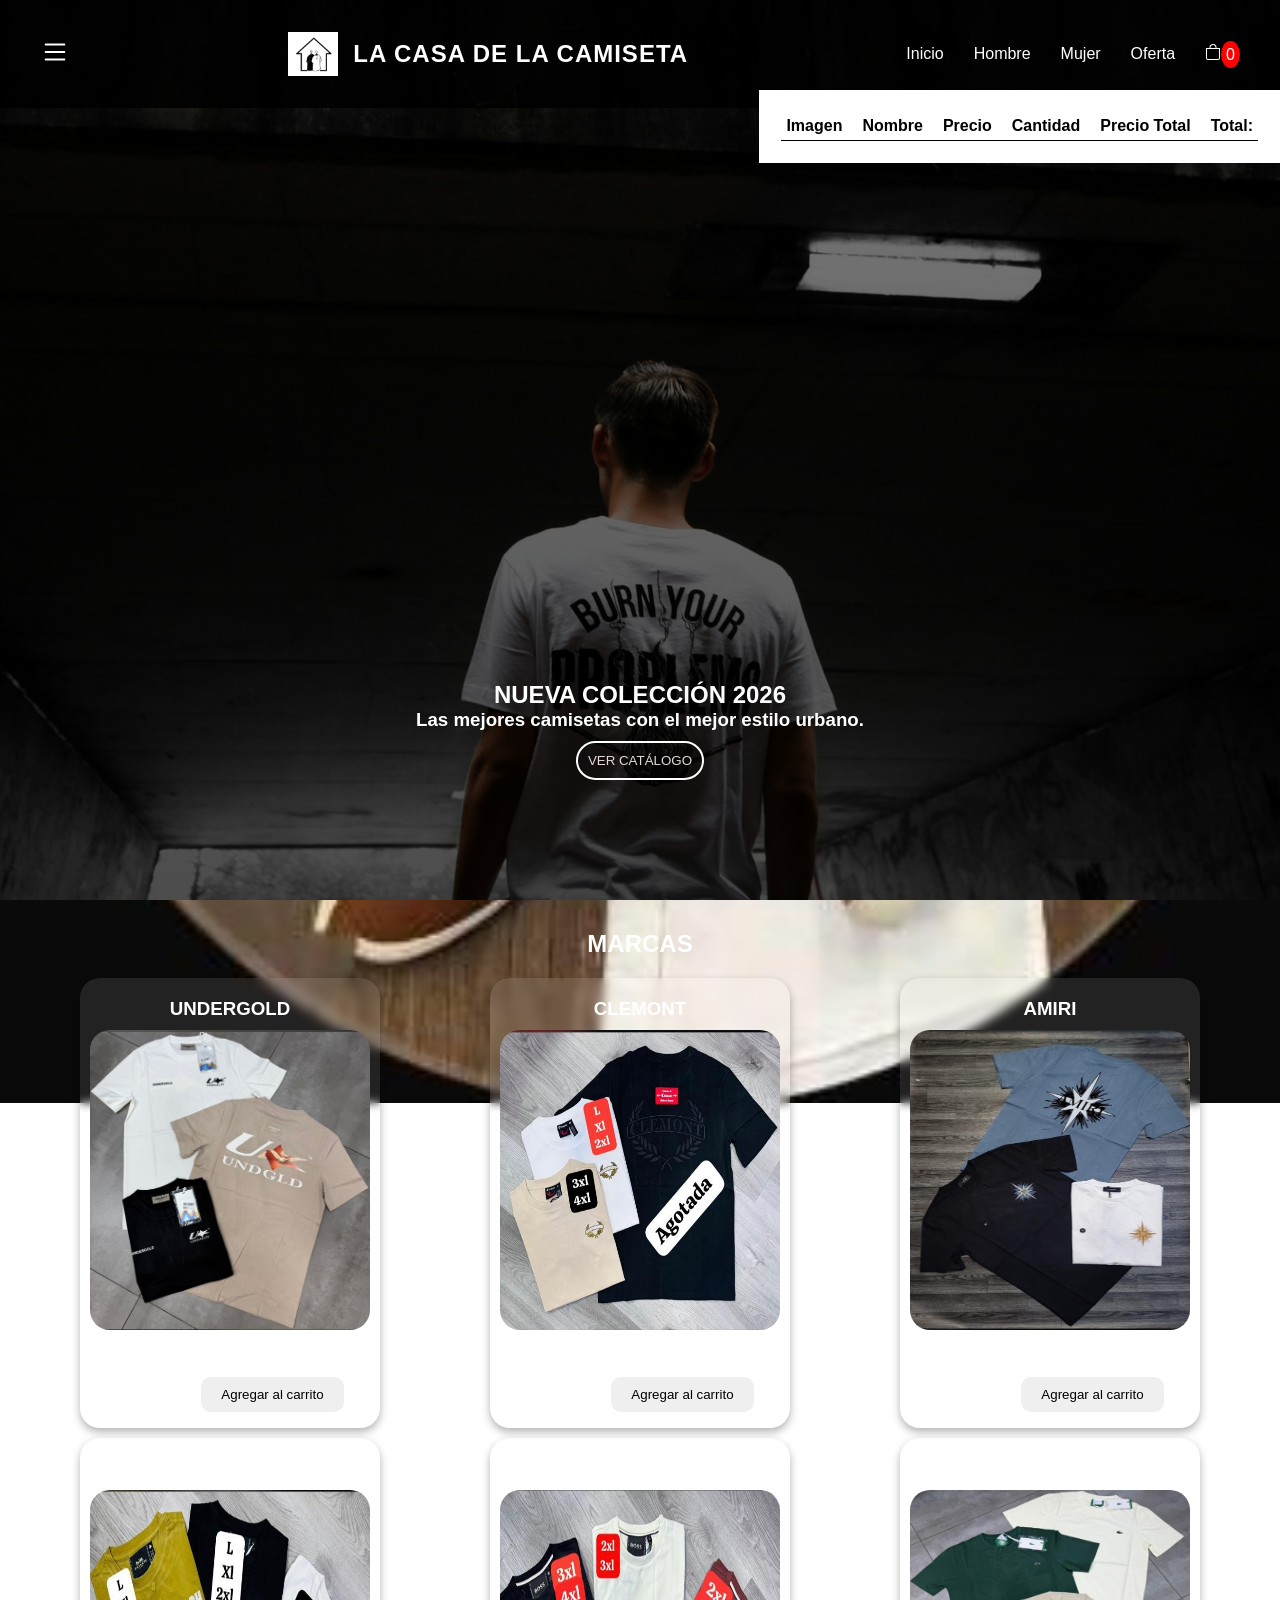
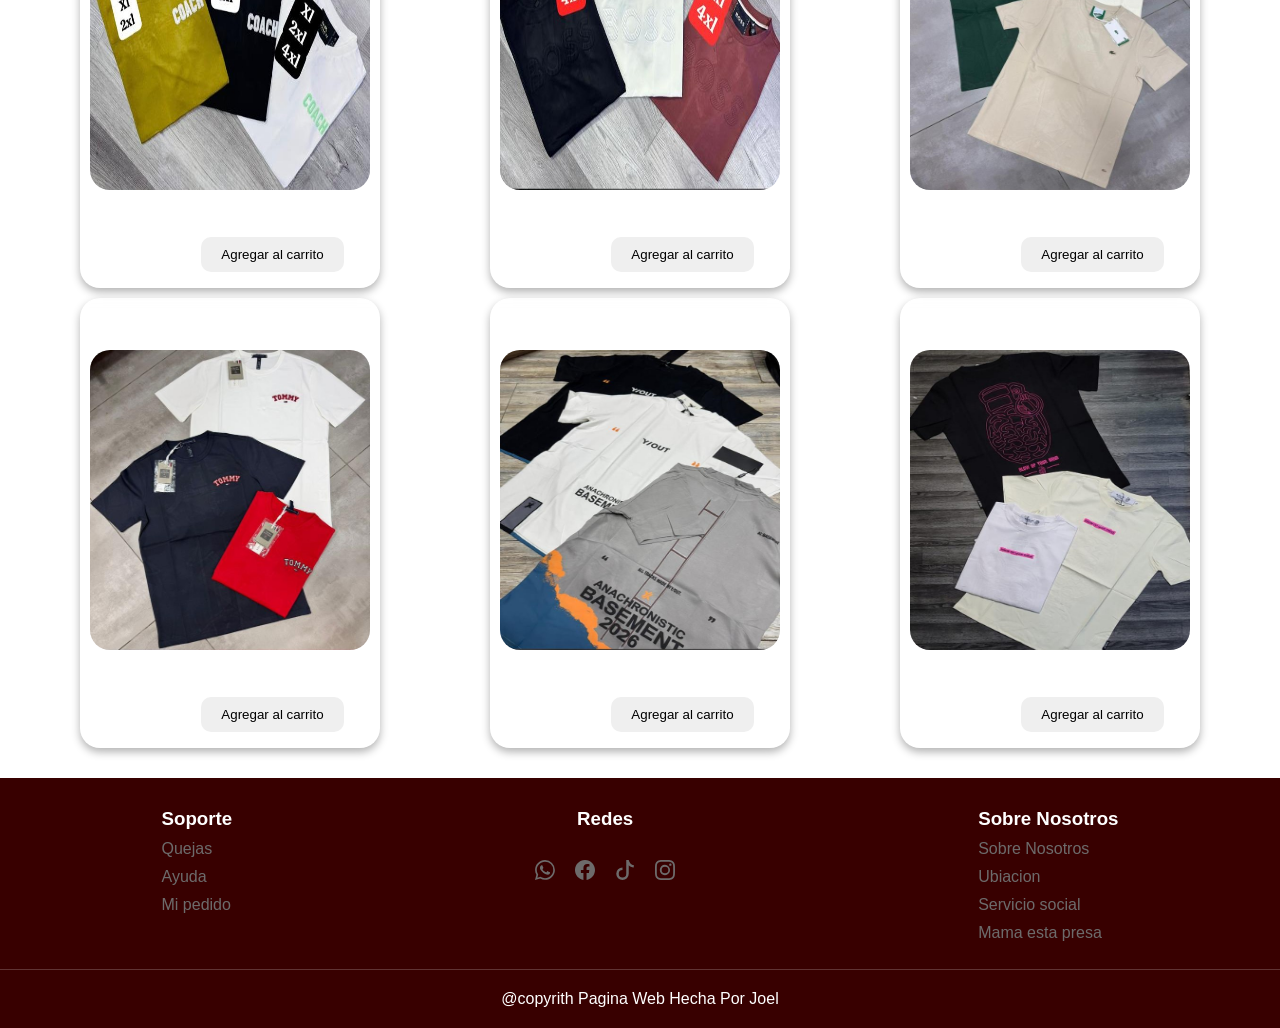
==== commit ba519b51: "fix: muevo archivo a la raiz para Netlify" ====
--- a/index.html
+++ b/index.html
@@ -68,39 +68,39 @@
                 <h3>UNDERGOLD</h3>
                         <img src="./img/undergold1.jpeg" alt="Camiseta undergold">
                     <div class="compra-btn">
-                        <span class="precio-producto">50.000 $</span>
-                        <button class="boton" data-id="1" data-nombre="UNDERGOLD" data-precio="50.000">Agregar al carrito</button>
+                        <span class="precio-producto">50000 </span>
+                        <button class="boton" data-id="1" data-nombre="UNDERGOLD" data-precio="50000">Agregar al carrito</button>
                     </div>
             </div>
         <div class="producto">
                 <h3>CLEMONT</h3>
                 <img src="./img/clemont2.jpeg" alt="Camiseta CLEMONT">
                     <div class="compra-btn">
-                        <span class="precio-producto">50.000 $</span>
-                        <button class="boton" data-id="2" data-nombre="CLEMONT" data-precio="50.000">Agregar al carrito</button>
+                        <span class="precio-producto">50000 </span>
+                        <button class="boton" data-id="2" data-nombre="CLEMONT" data-precio="50000">Agregar al carrito</button>
                     </div>
         </div>
         <div class="producto">
                 <h3>AMIRI</h3>
                         <img src="./img/amiri1.jpeg" alt="Camiseta AMIRI">
                     <div class="compra-btn">
-                        <span class="precio-producto">50.000 $</span>
-                        <button class="boton" data-id="3" data-nombre="AMIRI" data-precio="50.000">Agregar al carrito</button>
+                        <span class="precio-producto">50000 </span>
+                        <button class="boton" data-id="3" data-nombre="AMIRI" data-precio="50000">Agregar al carrito</button>
                     </div>
         </div>
         <div class="producto">
                 <h3>COACH</h3>
                     <img src="./img/coach1.jpeg" alt="Camiseta coach">
                     <div class="compra-btn">
-                        <span class="precio-producto">50.000 $</span>
-                        <button class="boton" data-id="4" data-nombre="COACH" data-precio="50.000">Agregar al carrito</button>
+                        <span class="precio-producto">50000 </span>
+                        <button class="boton" data-id="4" data-nombre="COACH" data-precio="50000">Agregar al carrito</button>
                     </div>
         </div>
         <div class="producto">
                 <h3>BOSS</h3>
                     <img src="./img/boss1.jpeg" alt="Camiseta BOSS">
                     <div class="compra-btn">
-                        <span class="precio-producto">50.000 $</span>
+                        <span class="precio-producto">50000 </span>
                         <button class="boton" data-id="5" data-nombre="BOSS" data-precio="50000">Agregar al carrito</button>
                     </div>
         </div>          
@@ -108,32 +108,32 @@
                 <h3>LACOSTE</h3>
                     <img src="./img/lacoste1.jpeg" alt="Camiseta LACOSTE">
                     <div class="compra-btn">
-                        <span class="precio-producto">50.000 $</span>
-                        <button class="boton" data-id="6" data-nombre="LACOSTE" data-precio="50.000">Agregar al carrito</button>
+                        <span class="precio-producto">50000 </span>
+                        <button class="boton" data-id="6" data-nombre="LACOSTE" data-precio="50000">Agregar al carrito</button>
                     </div>
         </div>         
         <div class="producto">
                 <h3>TOMMY</h3>
                     <img src="./img/tommy1.jpeg" alt="Camiseta TOMMY">
                     <div class="compra-btn">
-                        <span class="precio-producto">50.000 $</span>
-                        <button class="boton" data-id="7" data-nombre="TOMMY" data-precio="50.000">Agregar al carrito</button>
+                        <span class="precio-producto">50000 </span>
+                        <button class="boton" data-id="7" data-nombre="TOMMY" data-precio="50000">Agregar al carrito</button>
                     </div>
         </div>         
         <div class="producto">
             <h3>Y/OUT</h3>
                     <img src="./img/yout1.jpeg" alt="Camiseta Y/OUT">
                     <div class="compra-btn">
-                        <span class="precio-producto">50.000 $</span>
-                        <button class="boton" data-id="8" data-nombre="Y/OUT" data-precio="50.000">Agregar al carrito</button>
+                        <span class="precio-producto">50000 </span>
+                        <button class="boton" data-id="8" data-nombre="Y/OUT" data-precio="50000">Agregar al carrito</button>
                     </div>
         </div>
         <div class="producto">
             <h3>BLOW UP</h3>
                     <img src="./img/bloup1.jpeg" alt="Camiseta BLOW UP">
                     <div class="compra-btn">
-                        <span class="precio-producto">50.000 $</span>
-                        <button class="boton" data-id="9" data-nombre="BLOW UP" data-precio="50.000">Agregar al carrito</button>
+                        <span class="precio-producto">50000 </span>
+                        <button class="boton" data-id="9" data-nombre="BLOW UP" data-precio="50000">Agregar al carrito</button>
                     </div>                             
         </div>      
     </section> <!-- este es la sección de marcas donde se muestran las camisetas disponibles para hombre con su respectivo botón de compra que se agrega al carrito -->
@@ -177,6 +177,6 @@
         </div>
     </footer> <!-- este es el footer donde se muestra el soporte, las redes sociales, información sobre la empresa y el copyrith -->
      
-    <script src="/index.js" ></script> <!-- este es el script donde se encuentra la función para agregar al carrito de compras -->
+    <script src="index.js" ></script> <!-- este es el script donde se encuentra la función para agregar al carrito de compras -->
 </body>
 </html>
--- a/style.css
+++ b/style.css
@@ -74,17 +74,27 @@
     color: white;            /* Número en color blanco */
     border-radius: 50% 50%;  /* Lo convierte en un círculo perfecto */
 }
+#lista_carrito{
+    width: 100%;
+    padding: 20px;
+}
+#lista_carrito tr{
+    justify-content: space-around;
+    display: flex;
+    gap: 20px;
+    padding: 5px;
+    align-items:center;
+    border-bottom: 1px black solid;
+    width: 100%;
+}
 .container_tabla{
+    justify-content: space-between;
     width: auto;
     height: auto;
-    display: flex;
-    align-items: center;
     background-color: white; /* Fondo blanco muy transparente sobre la imagen de fondo */
     z-index: 1000; /* Asegura que la tabla esté por encima de la imagen de fondo pero debajo del header */
-    padding: 20px; /* Espacio interior para que el contenido no toque los bordes */
-    position: absolute; /* Permite posicionar la tabla sobre la imagen de fondo */
+    position: fixed; /* Permite posicionar la tabla sobre la imagen de fondo */
     top: 10%;
-    gap: 20px; /* Espacio entre las filas de la tabla */
     right: 0;
 }
 
